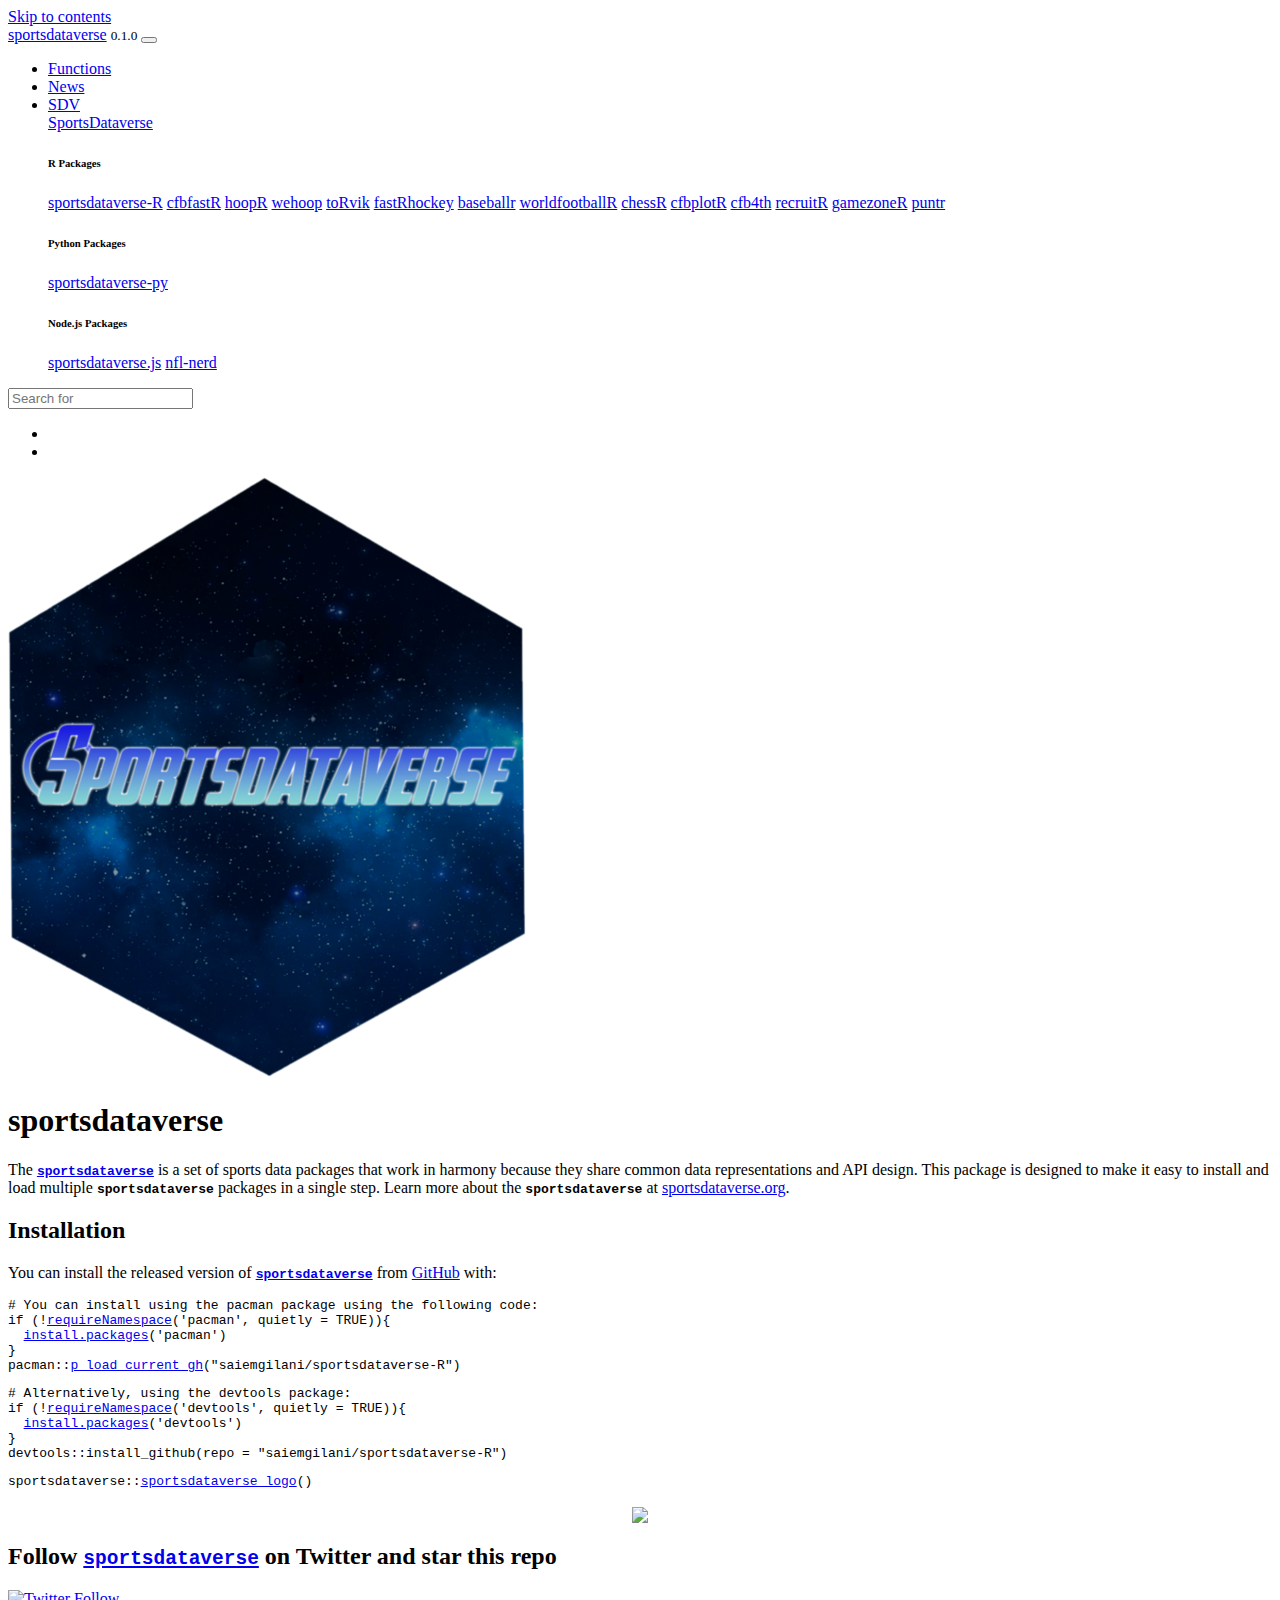
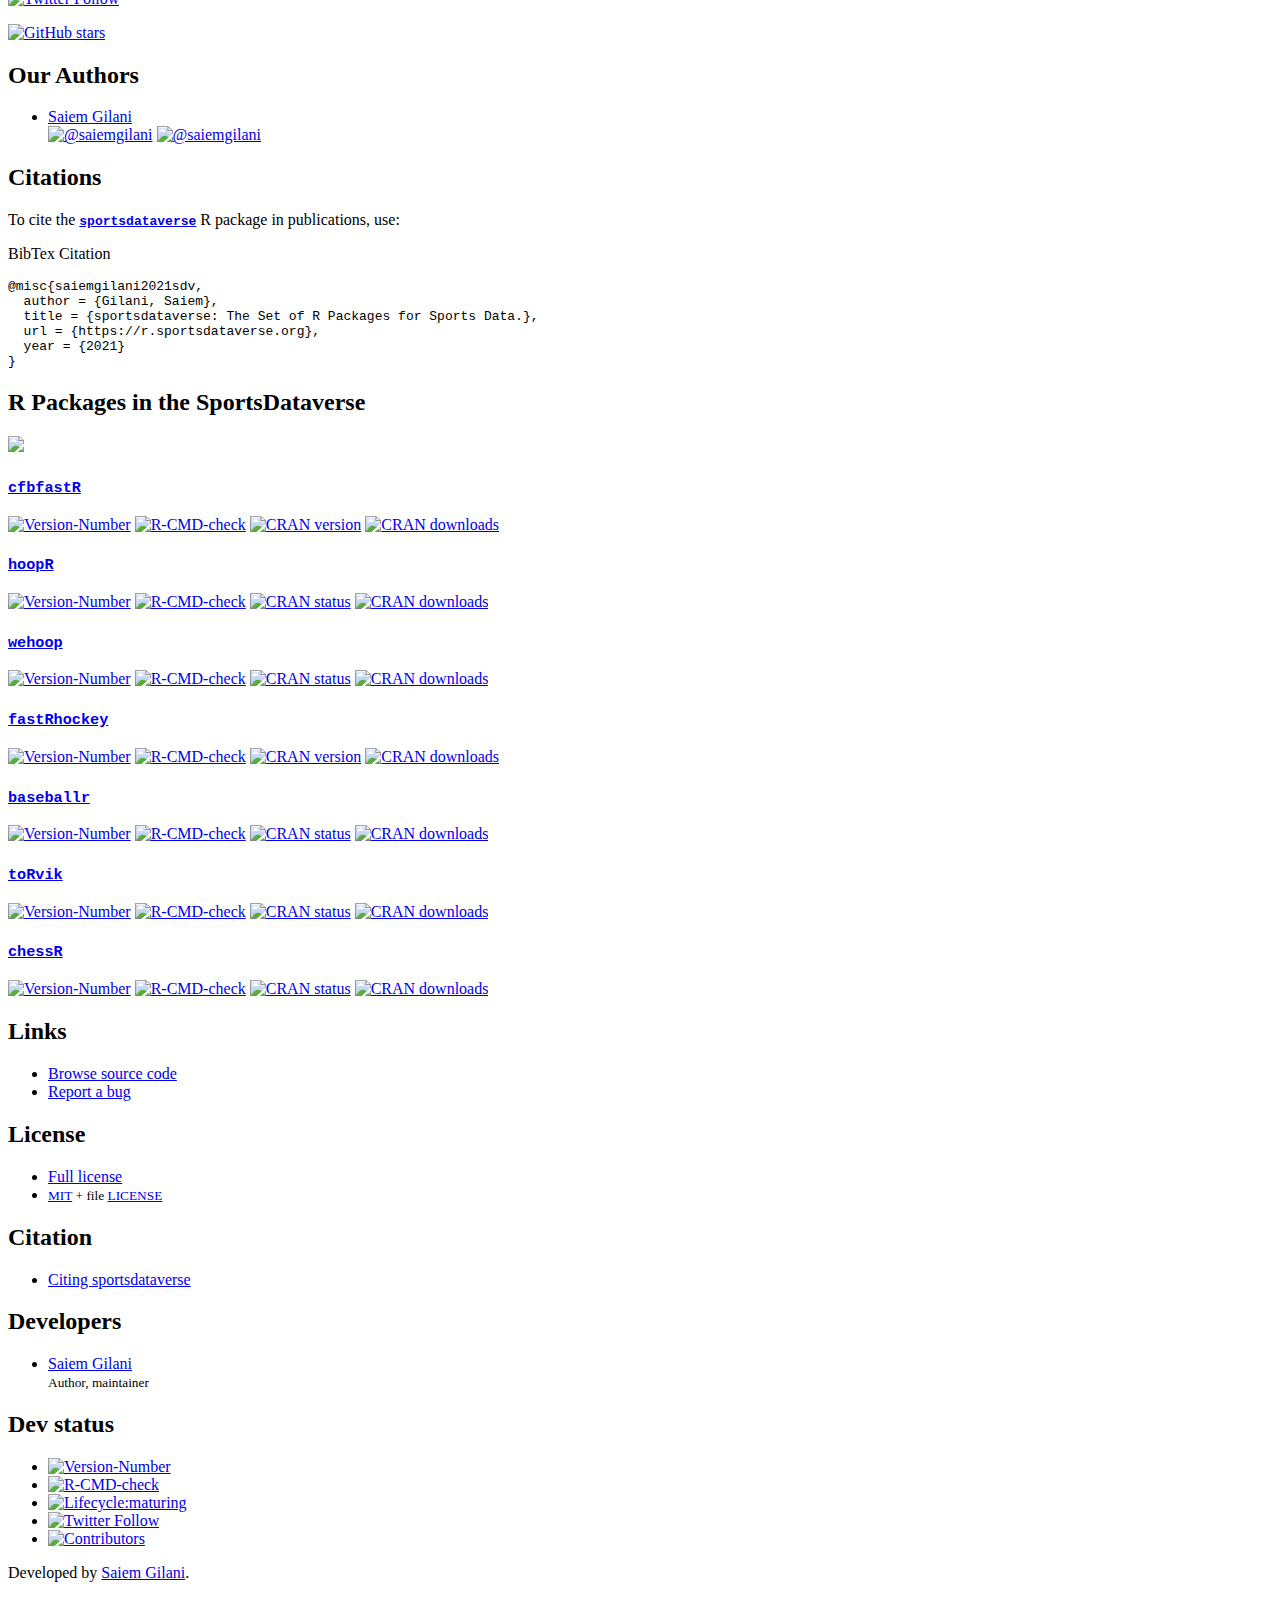
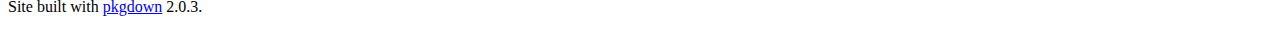
==== index.html @ 5c5d3fa5 "Built site for sportsdataverse: 0.1.0@64bb493" ====
<!DOCTYPE html>
<!-- Generated by pkgdown: do not edit by hand --><html lang="en">
<head>
<meta http-equiv="Content-Type" content="text/html; charset=UTF-8">
<meta charset="utf-8">
<meta http-equiv="X-UA-Compatible" content="IE=edge">
<meta name="viewport" content="width=device-width, initial-scale=1, shrink-to-fit=no">
<meta name="description" content="A collection of data and R packages designed for sports data analytics!
">
<title>sportsdataverse • Data and Tools for Sports Data Analytics • sportsdataverse</title>
<!-- favicons --><link rel="icon" type="image/png" sizes="16x16" href="favicon-16x16.png">
<link rel="icon" type="image/png" sizes="32x32" href="favicon-32x32.png">
<link rel="apple-touch-icon" type="image/png" sizes="180x180" href="apple-touch-icon.png">
<link rel="apple-touch-icon" type="image/png" sizes="120x120" href="apple-touch-icon-120x120.png">
<link rel="apple-touch-icon" type="image/png" sizes="76x76" href="apple-touch-icon-76x76.png">
<link rel="apple-touch-icon" type="image/png" sizes="60x60" href="apple-touch-icon-60x60.png">
<script src="deps/jquery-3.6.0/jquery-3.6.0.min.js"></script><meta name="viewport" content="width=device-width, initial-scale=1, shrink-to-fit=no">
<link href="deps/bootstrap-5.1.0/bootstrap.min.css" rel="stylesheet">
<script src="deps/bootstrap-5.1.0/bootstrap.bundle.min.js"></script><!-- Font Awesome icons --><link rel="stylesheet" href="https://cdnjs.cloudflare.com/ajax/libs/font-awesome/5.12.1/css/all.min.css" integrity="sha256-mmgLkCYLUQbXn0B1SRqzHar6dCnv9oZFPEC1g1cwlkk=" crossorigin="anonymous">
<link rel="stylesheet" href="https://cdnjs.cloudflare.com/ajax/libs/font-awesome/5.12.1/css/v4-shims.min.css" integrity="sha256-wZjR52fzng1pJHwx4aV2AO3yyTOXrcDW7jBpJtTwVxw=" crossorigin="anonymous">
<!-- bootstrap-toc --><script src="https://cdn.rawgit.com/afeld/bootstrap-toc/v1.0.1/dist/bootstrap-toc.min.js"></script><!-- headroom.js --><script src="https://cdnjs.cloudflare.com/ajax/libs/headroom/0.11.0/headroom.min.js" integrity="sha256-AsUX4SJE1+yuDu5+mAVzJbuYNPHj/WroHuZ8Ir/CkE0=" crossorigin="anonymous"></script><script src="https://cdnjs.cloudflare.com/ajax/libs/headroom/0.11.0/jQuery.headroom.min.js" integrity="sha256-ZX/yNShbjqsohH1k95liqY9Gd8uOiE1S4vZc+9KQ1K4=" crossorigin="anonymous"></script><!-- clipboard.js --><script src="https://cdnjs.cloudflare.com/ajax/libs/clipboard.js/2.0.6/clipboard.min.js" integrity="sha256-inc5kl9MA1hkeYUt+EC3BhlIgyp/2jDIyBLS6k3UxPI=" crossorigin="anonymous"></script><!-- search --><script src="https://cdnjs.cloudflare.com/ajax/libs/fuse.js/6.4.6/fuse.js" integrity="sha512-zv6Ywkjyktsohkbp9bb45V6tEMoWhzFzXis+LrMehmJZZSys19Yxf1dopHx7WzIKxr5tK2dVcYmaCk2uqdjF4A==" crossorigin="anonymous"></script><script src="https://cdnjs.cloudflare.com/ajax/libs/autocomplete.js/0.38.0/autocomplete.jquery.min.js" integrity="sha512-GU9ayf+66Xx2TmpxqJpliWbT5PiGYxpaG8rfnBEk1LL8l1KGkRShhngwdXK1UgqhAzWpZHSiYPc09/NwDQIGyg==" crossorigin="anonymous"></script><script src="https://cdnjs.cloudflare.com/ajax/libs/mark.js/8.11.1/mark.min.js" integrity="sha512-5CYOlHXGh6QpOFA/TeTylKLWfB3ftPsde7AnmhuitiTX4K5SqCLBeKro6sPS8ilsz1Q4NRx3v8Ko2IBiszzdww==" crossorigin="anonymous"></script><!-- pkgdown --><script src="pkgdown.js"></script><link href="extra.css" rel="stylesheet">
<meta property="og:title" content="sportsdataverse • Data and Tools for Sports Data Analytics">
<meta property="og:description" content="A collection of data and R packages designed for sports data analytics!
">
<meta property="og:image" content="https://github.com/saiemgilani/sportsdataverse-R/blob/main/data-raw/sdv-gh.png?raw=true">
<meta name="twitter:card" content="summary_large_image">
<meta name="twitter:creator" content="@saiemgilani">
<meta name="twitter:site" content="@sportsdataverse">
<!-- mathjax --><script src="https://cdnjs.cloudflare.com/ajax/libs/mathjax/2.7.5/MathJax.js" integrity="sha256-nvJJv9wWKEm88qvoQl9ekL2J+k/RWIsaSScxxlsrv8k=" crossorigin="anonymous"></script><script src="https://cdnjs.cloudflare.com/ajax/libs/mathjax/2.7.5/config/TeX-AMS-MML_HTMLorMML.js" integrity="sha256-84DKXVJXs0/F8OTMzX4UR909+jtl4G7SPypPavF+GfA=" crossorigin="anonymous"></script><!--[if lt IE 9]>
<script src="https://oss.maxcdn.com/html5shiv/3.7.3/html5shiv.min.js"></script>
<script src="https://oss.maxcdn.com/respond/1.4.2/respond.min.js"></script>
<![endif]-->
</head>
<body>
    <a href="#main" class="visually-hidden-focusable">Skip to contents</a>
    

    <nav class="navbar fixed-top navbar-dark navbar-expand-lg bg-primary"><div class="container">
    
    <a class="navbar-brand me-2" href="index.html">sportsdataverse</a>

    <small class="nav-text text-muted me-auto" data-bs-toggle="tooltip" data-bs-placement="bottom" title="">0.1.0</small>

    
    <button class="navbar-toggler" type="button" data-bs-toggle="collapse" data-bs-target="#navbar" aria-controls="navbar" aria-expanded="false" aria-label="Toggle navigation">
      <span class="navbar-toggler-icon"></span>
    </button>

    <div id="navbar" class="collapse navbar-collapse ms-3">
      <ul class="navbar-nav me-auto">
<li class="nav-item">
  <a class="nav-link" href="reference/index.html">
    <span class="fas fa fas fa-code"></span>
     
    Functions
  </a>
</li>
<li class="nav-item">
  <a class="nav-link" href="news/index.html">
    <span class="fas fa fas fa-newspaper"></span>
     
     News
  </a>
</li>
<li class="nav-item dropdown">
  <a href="#" class="nav-link dropdown-toggle" data-bs-toggle="dropdown" role="button" aria-expanded="false" aria-haspopup="true" id="dropdown--sdv">
    <span class="fas fa fas fa-project-diagram"></span>
     
     SDV
  </a>
  <div class="dropdown-menu" aria-labelledby="dropdown--sdv">
    <a class="external-link dropdown-item" href="https://sportsdataverse.org/">SportsDataverse</a>
    <div class="dropdown-divider"></div>
    <h6 class="dropdown-header" data-toc-skip>R Packages</h6>
    <a class="external-link dropdown-item" href="https://r.sportsdataverse.org/">sportsdataverse-R</a>
    <a class="external-link dropdown-item" href="https://cfbfastR.sportsdataverse.org/">cfbfastR</a>
    <a class="external-link dropdown-item" href="https://hoopR.sportsdataverse.org/">hoopR</a>
    <a class="external-link dropdown-item" href="https://wehoop.sportsdataverse.org/">wehoop</a>
    <a class="external-link dropdown-item" href="https://torvik.dev/">toRvik</a>
    <a class="external-link dropdown-item" href="https://fastRhockey.sportsdataverse.org/">fastRhockey</a>
    <a class="external-link dropdown-item" href="https://BillPetti.github.io/baseballr/">baseballr</a>
    <a class="external-link dropdown-item" href="https://jaseziv.github.io/worldfootballR/">worldfootballR</a>
    <a class="external-link dropdown-item" href="https://jaseziv.github.io/chessR/">chessR</a>
    <a class="external-link dropdown-item" href="https://kazink36.github.io/cfbplotR/">cfbplotR</a>
    <a class="external-link dropdown-item" href="https://kazink36.github.io/cfb4th/">cfb4th</a>
    <a class="external-link dropdown-item" href="https://recruitr.sportsdataverse.org/">recruitR</a>
    <a class="external-link dropdown-item" href="https://jacklich10.github.io/gamezoneR/">gamezoneR</a>
    <a class="external-link dropdown-item" href="https://puntalytics.github.io/puntr/">puntr</a>
    <div class="dropdown-divider"></div>
    <h6 class="dropdown-header" data-toc-skip>Python Packages</h6>
    <a class="external-link dropdown-item" href="https://py.sportsdataverse.org/">sportsdataverse-py</a>
    <div class="dropdown-divider"></div>
    <h6 class="dropdown-header" data-toc-skip>Node.js Packages</h6>
    <a class="external-link dropdown-item" href="https://js.sportsdataverse.org/">sportsdataverse.js</a>
    <a class="external-link dropdown-item" href="https://github.com/nntrn/nfl-nerd/">nfl-nerd</a>
  </div>
</li>
      </ul>
<form class="form-inline my-2 my-lg-0" role="search">
        <input type="search" class="form-control me-sm-2" aria-label="Toggle navigation" name="search-input" data-search-index="search.json" id="search-input" placeholder="Search for" autocomplete="off">
</form>

      <ul class="navbar-nav">
<li class="nav-item">
  <a class="external-link nav-link" href="https://twitter.com/sportsdataverse">
    <span class="fab fa fab fa-twitter fa-lg"></span>
     
  </a>
</li>
<li class="nav-item">
  <a class="external-link nav-link" href="https://github.com/saiemgilani/sportsdataverse-R/">
    <span class="fab fa fab fa-github fa-lg"></span>
     
  </a>
</li>
      </ul>
</div>

    
  </div>
</nav><div class="container template-home">
<div class="row">
  <main id="main" class="col-md-9"><div class="section level1"><div class="page-header">
<img src="logo.png" class="logo" alt=""><h1 id="section"></h1>
</div></div>
<div class="section level1">
<h1 id="sportsdataverse-">sportsdataverse 
<a class="anchor" aria-label="anchor" href="#sportsdataverse-"></a>
</h1>
<!-- badges: start -->
<p>The <a href="https://r.sportsdataverse.org" class="external-link"><strong><code>sportsdataverse</code></strong></a> is a set of sports data packages that work in harmony because they share common data representations and API design. This package is designed to make it easy to install and load multiple <strong><code>sportsdataverse</code></strong> packages in a single step. Learn more about the <strong><code>sportsdataverse</code></strong> at <a href="https://sportsdataverse.org" class="external-link">sportsdataverse.org</a>.</p>
<div class="section level2">
<h2 id="installation">Installation<a class="anchor" aria-label="anchor" href="#installation"></a>
</h2>
<p>You can install the released version of <a href="https://r.sportsdataverse.org" class="external-link"><strong><code>sportsdataverse</code></strong></a> from <a href="https://github.com/saiemgilani/sportsdataverse-R" class="external-link">GitHub</a> with:</p>
<div class="sourceCode" id="cb1"><pre class="downlit sourceCode r">
<code class="sourceCode R"><span class="co"># You can install using the pacman package using the following code:</span>
<span class="kw">if</span> <span class="op">(</span><span class="op">!</span><span class="fu"><a href="https://rdrr.io/r/base/ns-load.html" class="external-link">requireNamespace</a></span><span class="op">(</span><span class="st">'pacman'</span>, quietly <span class="op">=</span> <span class="cn">TRUE</span><span class="op">)</span><span class="op">)</span><span class="op">{</span>
  <span class="fu"><a href="https://rdrr.io/r/utils/install.packages.html" class="external-link">install.packages</a></span><span class="op">(</span><span class="st">'pacman'</span><span class="op">)</span>
<span class="op">}</span>
<span class="fu">pacman</span><span class="fu">::</span><span class="fu"><a href="https://rdrr.io/pkg/pacman/man/p_load_current_gh.html" class="external-link">p_load_current_gh</a></span><span class="op">(</span><span class="st">"saiemgilani/sportsdataverse-R"</span><span class="op">)</span></code></pre></div>
<div class="sourceCode" id="cb2"><pre class="downlit sourceCode r">
<code class="sourceCode R"><span class="co"># Alternatively, using the devtools package:</span>
<span class="kw">if</span> <span class="op">(</span><span class="op">!</span><span class="fu"><a href="https://rdrr.io/r/base/ns-load.html" class="external-link">requireNamespace</a></span><span class="op">(</span><span class="st">'devtools'</span>, quietly <span class="op">=</span> <span class="cn">TRUE</span><span class="op">)</span><span class="op">)</span><span class="op">{</span>
  <span class="fu"><a href="https://rdrr.io/r/utils/install.packages.html" class="external-link">install.packages</a></span><span class="op">(</span><span class="st">'devtools'</span><span class="op">)</span>
<span class="op">}</span>
<span class="fu">devtools</span><span class="fu">::</span><span class="fu">install_github</span><span class="op">(</span>repo <span class="op">=</span> <span class="st">"saiemgilani/sportsdataverse-R"</span><span class="op">)</span></code></pre></div>
<div class="sourceCode" id="cb3"><pre class="downlit sourceCode r">
<code class="sourceCode R"><span class="fu">sportsdataverse</span><span class="fu">::</span><span class="fu"><a href="reference/sportsdataverse_logo.html">sportsdataverse_logo</a></span><span class="op">(</span><span class="op">)</span></code></pre></div>
<center><p><img src="https://raw.githubusercontent.com/saiemgilani/sportsdataverse-R/main/data-raw/sportsdataverse-unicode-logo.png" align="center" width="50%"></p></center>
</div>
<div class="section level2">
<h2 id="follow-sportsdataverse-on-twitter-and-star-this-repo">Follow <a href="https://twitter.com/sportsdataverse" class="external-link"><strong><code>sportsdataverse</code></strong></a> on Twitter and star this repo<a class="anchor" aria-label="anchor" href="#follow-sportsdataverse-on-twitter-and-star-this-repo"></a>
</h2>
<p><a href="https://twitter.com/sportsdataverse" class="external-link"><img src="https://img.shields.io/twitter/follow/sportsdataverse?color=blue&amp;label=%40sportsdataverse&amp;logo=twitter&amp;style=for-the-badge" alt="Twitter Follow"></a></p>
<p><a href="https://github.com/saiemgilani/sportsdataverse-R/stargazers/" class="external-link"><img src="https://img.shields.io/github/stars/saiemgilani/sportsdataverse-R.svg?color=eee&amp;logo=github&amp;style=for-the-badge&amp;label=Star%20sportsdataverse&amp;maxAge=2592000" alt="GitHub stars"></a></p>
</div>
<div class="section level2">
<h2 id="our-authors">
<strong>Our Authors</strong><a class="anchor" aria-label="anchor" href="#our-authors"></a>
</h2>
<ul><li>
<a href="https://twitter.com/saiemgilani" class="external-link">Saiem Gilani</a><br><a href="https://twitter.com/saiemgilani" target="blank" class="external-link"><img src="https://img.shields.io/twitter/follow/saiemgilani?color=blue&amp;label=%40saiemgilani&amp;logo=twitter&amp;style=for-the-badge" alt="@saiemgilani"></a> <a href="https://github.com/saiemgilani" target="blank" class="external-link"><img src="https://img.shields.io/github/followers/saiemgilani?color=eee&amp;logo=Github&amp;style=for-the-badge" alt="@saiemgilani"></a>
</li></ul>
</div>
<div class="section level2">
<h2 id="citations">
<strong>Citations</strong><a class="anchor" aria-label="anchor" href="#citations"></a>
</h2>
<p>To cite the <a href="https://r.sportsdataverse.org" class="external-link"><strong><code>sportsdataverse</code></strong></a> R package in publications, use:</p>
<p>BibTex Citation</p>
<div class="sourceCode" id="cb4"><pre class="sourceCode bibtex"><code class="sourceCode bibtex"><span id="cb4-1"><a href="#cb4-1"></a><span class="va">@misc</span>{<span class="ot">saiemgilani2021sdv</span>,</span>
<span id="cb4-2"><a href="#cb4-2"></a>  <span class="dt">author</span> = {Gilani, Saiem},</span>
<span id="cb4-3"><a href="#cb4-3"></a>  <span class="dt">title</span> = {sportsdataverse: The Set of R Packages for Sports Data.},</span>
<span id="cb4-4"><a href="#cb4-4"></a>  <span class="dt">url</span> = {https://r.sportsdataverse.org},</span>
<span id="cb4-5"><a href="#cb4-5"></a>  <span class="dt">year</span> = {2021}</span>
<span id="cb4-6"><a href="#cb4-6"></a>}</span></code></pre></div>
</div>
<div class="section level2">
<h2 id="r-packages-in-the-sportsdataverse">
<strong>R Packages in the SportsDataverse</strong><a class="anchor" aria-label="anchor" href="#r-packages-in-the-sportsdataverse"></a>
</h2>
<p><a href="https://R.sportsdataverse.org/" class="external-link"><img src="https://raw.githubusercontent.com/saiemgilani/sportsdataverse-R/main/man/figures/sdv-wall.png" width="90%" min-width="100px"></a></p>
<div class="section level3">
<h3 id="cfbfastr">
<a href="https://cfbfastR.sportsdataverse.org/" class="external-link"><strong><code>cfbfastR</code></strong></a><a class="anchor" aria-label="anchor" href="#cfbfastr"></a>
</h3>
<p><a href="https://github.com/saiemgilani/cfbfastR" class="external-link"><img src="https://img.shields.io/github/r-package/v/saiemgilani/cfbfastR?label=cfbfastR&amp;logo=R&amp;style=for-the-badge" alt="Version-Number"></a> <a href="https://github.com/saiemgilani/cfbfastR/actions/workflows/R-CMD-check.yaml" class="external-link"><img src="https://img.shields.io/github/workflow/status/saiemgilani/cfbfastR/R-CMD-check?label=R-CMD-Check&amp;logo=R&amp;logoColor=white&amp;style=for-the-badge" alt="R-CMD-check"></a> <a href="https://CRAN.R-project.org/package=cfbfastR" class="external-link"><img src="https://img.shields.io/badge/dynamic/json?style=for-the-badge&amp;color=success&amp;label=CRAN%20version&amp;prefix=v&amp;query=%24.Version&amp;url=https%3A%2F%2Fcrandb.r-pkg.org%2FcfbfastR" alt="CRAN version"></a> <a href="https://CRAN.R-project.org/package=cfbfastR" class="external-link"><img src="https://img.shields.io/badge/dynamic/json?style=for-the-badge&amp;color=success&amp;label=Downloads&amp;query=%24%5B0%5D.downloads&amp;url=https%3A%2F%2Fcranlogs.r-pkg.org%2Fdownloads%2Ftotal%2F2021-10-26%3Alast-day%2FcfbfastR" alt="CRAN downloads"></a></p>
</div>
<div class="section level3">
<h3 id="hoopr">
<a href="https://hoopr.sportsdataverse.org/" class="external-link"><strong><code>hoopR</code></strong></a><a class="anchor" aria-label="anchor" href="#hoopr"></a>
</h3>
<p><a href="https://github.com/saiemgilani/hoopR" class="external-link"><img src="https://img.shields.io/github/r-package/v/saiemgilani/hoopR?label=hoopR&amp;logo=R&amp;style=for-the-badge" alt="Version-Number"></a> <a href="https://github.com/saiemgilani/hoopR/actions/workflows/R-CMD-check.yaml" class="external-link"><img src="https://img.shields.io/github/workflow/status/saiemgilani/hoopR/R-CMD-check?label=R-CMD-Check&amp;logo=R&amp;logoColor=white&amp;style=for-the-badge" alt="R-CMD-check"></a> <a href="https://CRAN.R-project.org/package=hoopR" class="external-link"><img src="https://img.shields.io/badge/dynamic/json?style=for-the-badge&amp;color=success&amp;label=CRAN%20version&amp;prefix=v&amp;query=%24.Version&amp;url=https%3A%2F%2Fcrandb.r-pkg.org%2FhoopR" alt="CRAN status"></a> <a href="https://CRAN.R-project.org/package=hoopR" class="external-link"><img src="https://img.shields.io/badge/dynamic/json?style=for-the-badge&amp;color=success&amp;label=Downloads&amp;query=%24%5B0%5D.downloads&amp;url=https%3A%2F%2Fcranlogs.r-pkg.org%2Fdownloads%2Ftotal%2F2021-10-26%3Alast-day%2FhoopR" alt="CRAN downloads"></a></p>
</div>
<div class="section level3">
<h3 id="wehoop">
<a href="https://wehoop.sportsdataverse.org/" class="external-link"><strong><code>wehoop</code></strong></a><a class="anchor" aria-label="anchor" href="#wehoop"></a>
</h3>
<p><a href="https://github.com/saiemgilani/wehoop" class="external-link"><img src="https://img.shields.io/github/r-package/v/saiemgilani/wehoop?label=wehoop&amp;logo=R&amp;style=for-the-badge" alt="Version-Number"></a> <a href="https://github.com/saiemgilani/wehoop/actions/workflows/R-CMD-check.yaml" class="external-link"><img src="https://img.shields.io/github/workflow/status/saiemgilani/wehoop/R-CMD-check?label=R-CMD-Check&amp;logo=R&amp;logoColor=white&amp;style=for-the-badge" alt="R-CMD-check"></a> <a href="https://CRAN.R-project.org/package=wehoop" class="external-link"><img src="https://img.shields.io/badge/dynamic/json?style=for-the-badge&amp;color=success&amp;label=CRAN%20version&amp;prefix=v&amp;query=%24.Version&amp;url=https%3A%2F%2Fcrandb.r-pkg.org%2Fwehoop" alt="CRAN status"></a> <a href="https://CRAN.R-project.org/package=wehoop" class="external-link"><img src="https://img.shields.io/badge/dynamic/json?style=for-the-badge&amp;color=success&amp;label=Downloads&amp;query=%24%5B0%5D.downloads&amp;url=https%3A%2F%2Fcranlogs.r-pkg.org%2Fdownloads%2Ftotal%2F2021-10-26%3Alast-day%2Fwehoop" alt="CRAN downloads"></a></p>
</div>
<div class="section level3">
<h3 id="fastrhockey">
<a href="https://fastRhockey.sportsdataverse.org/" class="external-link"><strong><code>fastRhockey</code></strong></a><a class="anchor" aria-label="anchor" href="#fastrhockey"></a>
</h3>
<p><a href="https://github.com/benhowell71/fastRhockey" class="external-link"><img src="https://img.shields.io/github/r-package/v/benhowell71/fastRhockey?label=fastRhockey&amp;logo=R&amp;style=for-the-badge" alt="Version-Number"></a> <a href="https://github.com/benhowell71/fastRhockey/actions/workflows/R-CMD-check.yaml" class="external-link"><img src="https://img.shields.io/github/workflow/status/benhowell71/fastRhockey/R-CMD-check?label=R-CMD-Check&amp;logo=R&amp;logoColor=white&amp;style=for-the-badge" alt="R-CMD-check"></a> <a href="https://CRAN.R-project.org/package=fastRhockey" class="external-link"><img src="https://img.shields.io/badge/dynamic/json?style=for-the-badge&amp;color=success&amp;label=CRAN%20version&amp;prefix=v&amp;query=%24.Version&amp;url=https%3A%2F%2Fcrandb.r-pkg.org%2FfastRhockey" alt="CRAN version"></a> <a href="https://CRAN.R-project.org/package=fastRhockey" class="external-link"><img src="https://img.shields.io/badge/dynamic/json?style=for-the-badge&amp;color=success&amp;label=Downloads&amp;query=%24%5B0%5D.downloads&amp;url=https%3A%2F%2Fcranlogs.r-pkg.org%2Fdownloads%2Ftotal%2F2021-10-26%3Alast-day%2FfastRhockey" alt="CRAN downloads"></a></p>
</div>
<div class="section level3">
<h3 id="baseballr">
<a href="https://BillPetti.github.io/baseballr/" class="external-link"><strong><code>baseballr</code></strong></a><a class="anchor" aria-label="anchor" href="#baseballr"></a>
</h3>
<p><a href="https://github.com/BillPetti/baseballr" class="external-link"><img src="https://img.shields.io/github/r-package/v/BillPetti/baseballr?label=baseballr&amp;logo=R&amp;style=for-the-badge" alt="Version-Number"></a> <a href="https://github.com/BillPetti/baseballr/actions/workflows/R-CMD-check.yaml" class="external-link"><img src="https://img.shields.io/github/workflow/status/BillPetti/baseballr/R-CMD-check?label=R-CMD-Check&amp;logo=R&amp;logoColor=white&amp;style=for-the-badge" alt="R-CMD-check"></a> <a href="https://CRAN.R-project.org/package=baseballr" class="external-link"><img src="https://img.shields.io/badge/dynamic/json?style=for-the-badge&amp;color=success&amp;label=CRAN%20version&amp;prefix=v&amp;query=%24.Version&amp;url=https%3A%2F%2Fcrandb.r-pkg.org%2Fbaseballr" alt="CRAN status"></a> <a href="https://CRAN.R-project.org/package=baseballr" class="external-link"><img src="https://img.shields.io/badge/dynamic/json?style=for-the-badge&amp;color=success&amp;label=Downloads&amp;query=%24%5B0%5D.downloads&amp;url=https%3A%2F%2Fcranlogs.r-pkg.org%2Fdownloads%2Ftotal%2F2021-10-26%3Alast-day%2Fbaseballr" alt="CRAN downloads"></a></p>
</div>
<div class="section level3">
<h3 id="torvik">
<a href="https://andreweatherman.github.io/toRvik/" class="external-link"><strong><code>toRvik</code></strong></a><a class="anchor" aria-label="anchor" href="#torvik"></a>
</h3>
<p><a href="https://github.com/andreweatherman/toRvik" class="external-link"><img src="https://img.shields.io/github/r-package/v/andreweatherman/toRvik?label=toRvik&amp;logo=R&amp;style=for-the-badge" alt="Version-Number"></a> <a href="https://github.com/andreweatherman/toRvik/actions/workflows/R-CMD-check.yaml" class="external-link"><img src="https://img.shields.io/github/workflow/status/andreweatherman/toRvik/R-CMD-check?label=R-CMD-Check&amp;logo=R&amp;logoColor=white&amp;style=for-the-badge" alt="R-CMD-check"></a> <a href="https://CRAN.R-project.org/package=toRvik" class="external-link"><img src="https://img.shields.io/badge/dynamic/json?style=for-the-badge&amp;color=success&amp;label=CRAN%20version&amp;prefix=v&amp;query=%24.Version&amp;url=https%3A%2F%2Fcrandb.r-pkg.org%2FtoRvik" alt="CRAN status"></a> <a href="https://CRAN.R-project.org/package=toRvik" class="external-link"><img src="https://img.shields.io/badge/dynamic/json?style=for-the-badge&amp;color=success&amp;label=Downloads&amp;query=%24%5B0%5D.downloads&amp;url=https%3A%2F%2Fcranlogs.r-pkg.org%2Fdownloads%2Ftotal%2F2021-10-26%3Alast-day%2FtoRvik" alt="CRAN downloads"></a></p>
</div>
<div class="section level3">
<h3 id="chessr">
<a href="https://jaseziv.github.io/chessR/" class="external-link"><strong><code>chessR</code></strong></a><a class="anchor" aria-label="anchor" href="#chessr"></a>
</h3>
<p><a href="https://github.com/jaseziv/chessR" class="external-link"><img src="https://img.shields.io/github/r-package/v/jaseziv/chessR?label=chessR&amp;logo=R&amp;style=for-the-badge" alt="Version-Number"></a> <a href="https://github.com/jaseziv/chessR/actions/workflows/R-CMD-check.yaml" class="external-link"><img src="https://img.shields.io/github/workflow/status/jaseziv/chessR/R-CMD-check?label=R-CMD-Check&amp;logo=R&amp;logoColor=white&amp;style=for-the-badge" alt="R-CMD-check"></a> <a href="https://CRAN.R-project.org/package=chessR" class="external-link"><img src="https://img.shields.io/badge/dynamic/json?style=for-the-badge&amp;color=success&amp;label=CRAN%20version&amp;prefix=v&amp;query=%24.Version&amp;url=https%3A%2F%2Fcrandb.r-pkg.org%2FchessR" alt="CRAN status"></a> <a href="https://CRAN.R-project.org/package=chessR" class="external-link"><img src="https://img.shields.io/badge/dynamic/json?style=for-the-badge&amp;color=success&amp;label=Downloads&amp;query=%24%5B0%5D.downloads&amp;url=https%3A%2F%2Fcranlogs.r-pkg.org%2Fdownloads%2Ftotal%2F2021-10-26%3Alast-day%2FchessR" alt="CRAN downloads"></a></p>
</div>
</div>
</div>

  </main><aside class="col-md-3"><div class="links">
<h2 data-toc-skip>Links</h2>
<ul class="list-unstyled">
<li><a href="https://github.com/saiemgilani/sportsdataverse-R/" class="external-link">Browse source code</a></li>
<li><a href="https://github.com/saiemgilani/sportsdataverse-R/issues" class="external-link">Report a bug</a></li>
</ul>
</div>

<div class="license">
<h2 data-toc-skip>License</h2>
<ul class="list-unstyled">
<li><a href="LICENSE.html">Full license</a></li>
<li><small><a href="https://opensource.org/licenses/mit-license.php" class="external-link">MIT</a> + file <a href="LICENSE-text.html">LICENSE</a></small></li>
</ul>
</div>


<div class="citation">
<h2 data-toc-skip>Citation</h2>
<ul class="list-unstyled">
<li><a href="authors.html#citation">Citing sportsdataverse</a></li>
</ul>
</div>

<div class="developers">
<h2 data-toc-skip>Developers</h2>
<ul class="list-unstyled">
<li>
<a href="https://twitter.com/saiemgilani" class="external-link">Saiem Gilani</a> <br><small class="roles"> Author, maintainer </small>  </li>
</ul>
</div>

<div class="dev-status">
<h2 data-toc-skip>Dev status</h2>
<ul class="list-unstyled">
<li><a href="https://github.com/saiemgilani/sportsdataverse-R/" class="external-link"><img src="https://img.shields.io/github/r-package/v/saiemgilani/sportsdataverse-R?label=sportsdataverse&amp;logo=R&amp;style=for-the-badge" alt="Version-Number"></a></li>
<li><a href="https://github.com/saiemgilani/sportsdataverse-R/actions/workflows/R-CMD-check.yaml" class="external-link"><img src="https://img.shields.io/github/workflow/status/saiemgilani/sportsdataverse-R/R-CMD-check?label=R-CMD-Check&amp;logo=R&amp;logoColor=white&amp;style=for-the-badge" alt="R-CMD-check"></a></li>
<li><a href="https://github.com/saiemgilani/sportsdataverse-R/" class="external-link"><img src="https://img.shields.io/badge/lifecycle-maturing-blue.svg?style=for-the-badge&amp;logo=github" alt="Lifecycle:maturing"></a></li>
<li><a href="https://twitter.com/sportsdataverse" class="external-link"><img src="https://img.shields.io/twitter/follow/sportsdataverse?color=blue&amp;label=%40sportsdataverse&amp;logo=twitter&amp;style=for-the-badge" alt="Twitter Follow"></a></li>
<li><a href="https://github.com/saiemgilani/sportsdataverse-R/graphs/contributors" class="external-link"><img src="https://img.shields.io/github/contributors/saiemgilani/sportsdataverse-R?style=for-the-badge" alt="Contributors"></a></li>
</ul>
</div>

  </aside>
</div>


    <footer><div class="pkgdown-footer-left">
  <p></p>
<p>Developed by <a href="https://twitter.com/saiemgilani" class="external-link">Saiem Gilani</a>.</p>
</div>

<div class="pkgdown-footer-right">
  <p></p>
<p>Site built with <a href="https://pkgdown.r-lib.org/" class="external-link">pkgdown</a> 2.0.3.</p>
</div>

    </footer>
</div>

  

  

  </body>
</html>
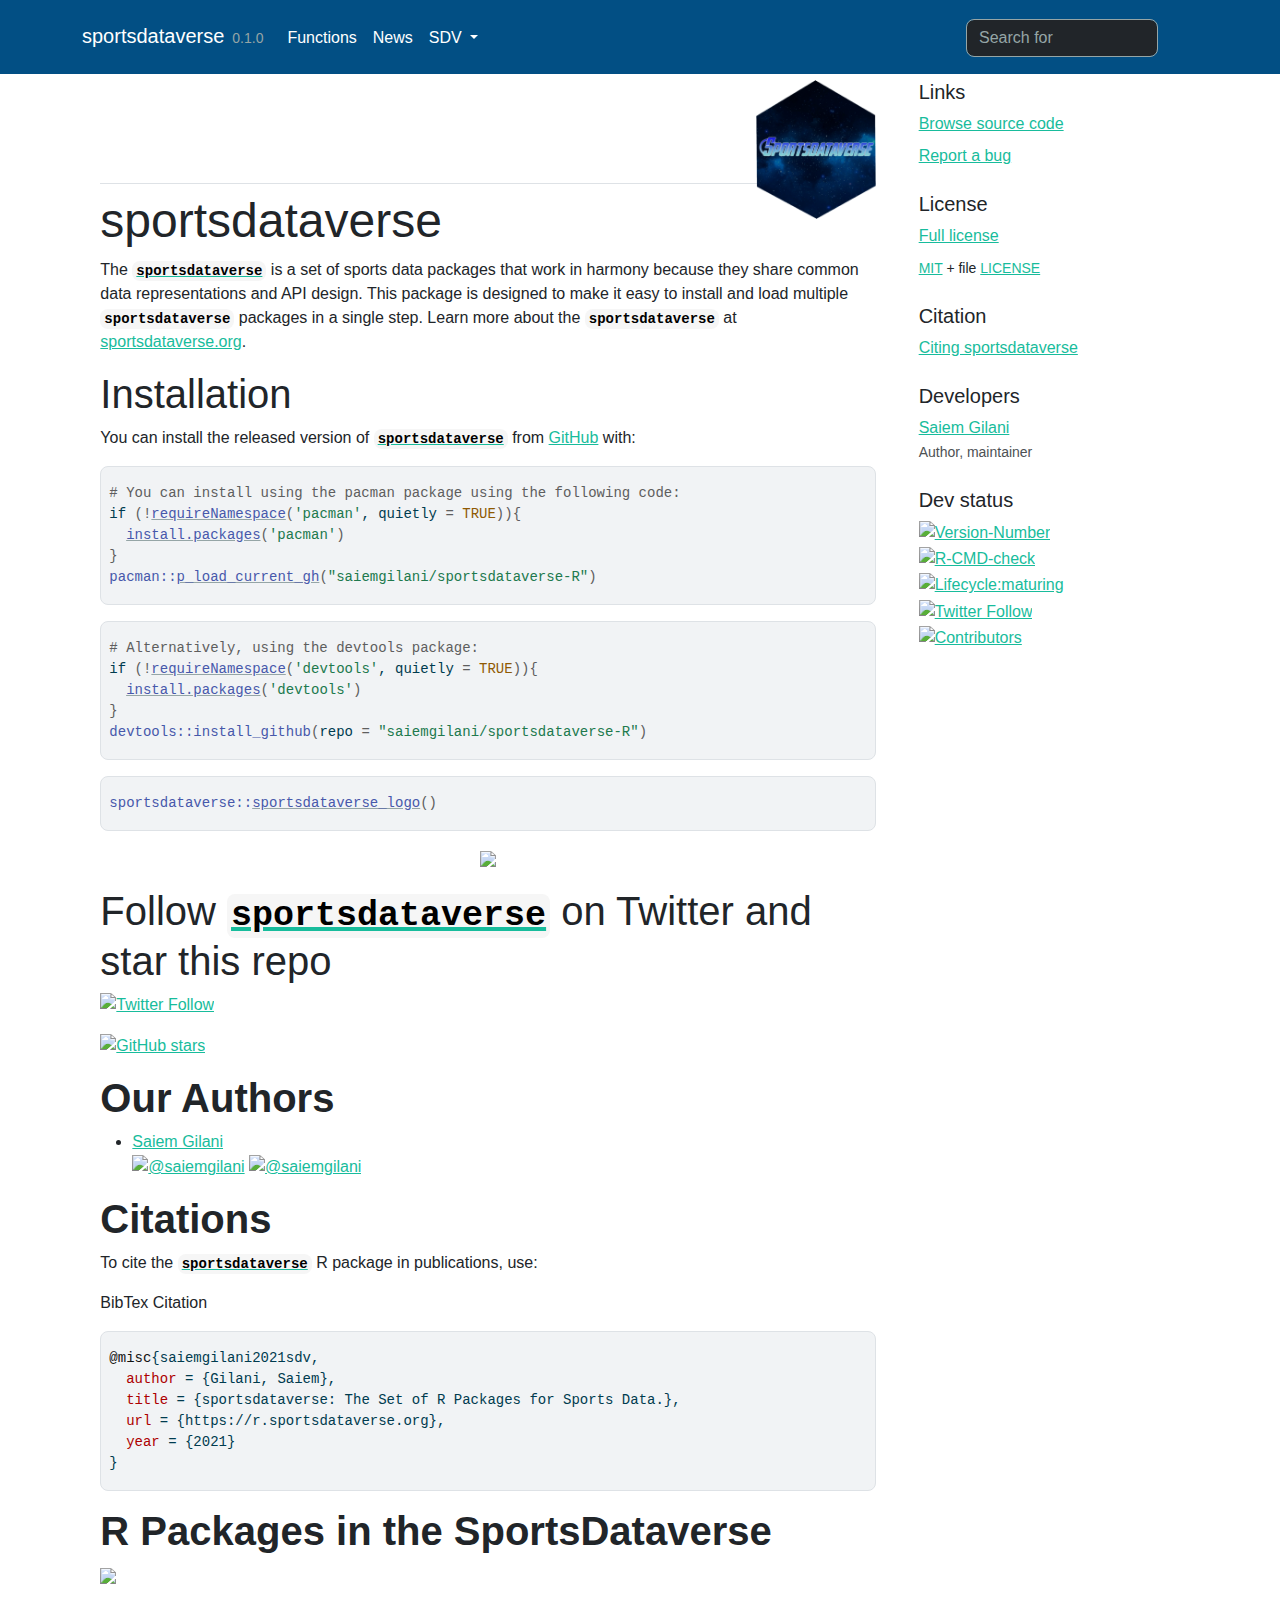
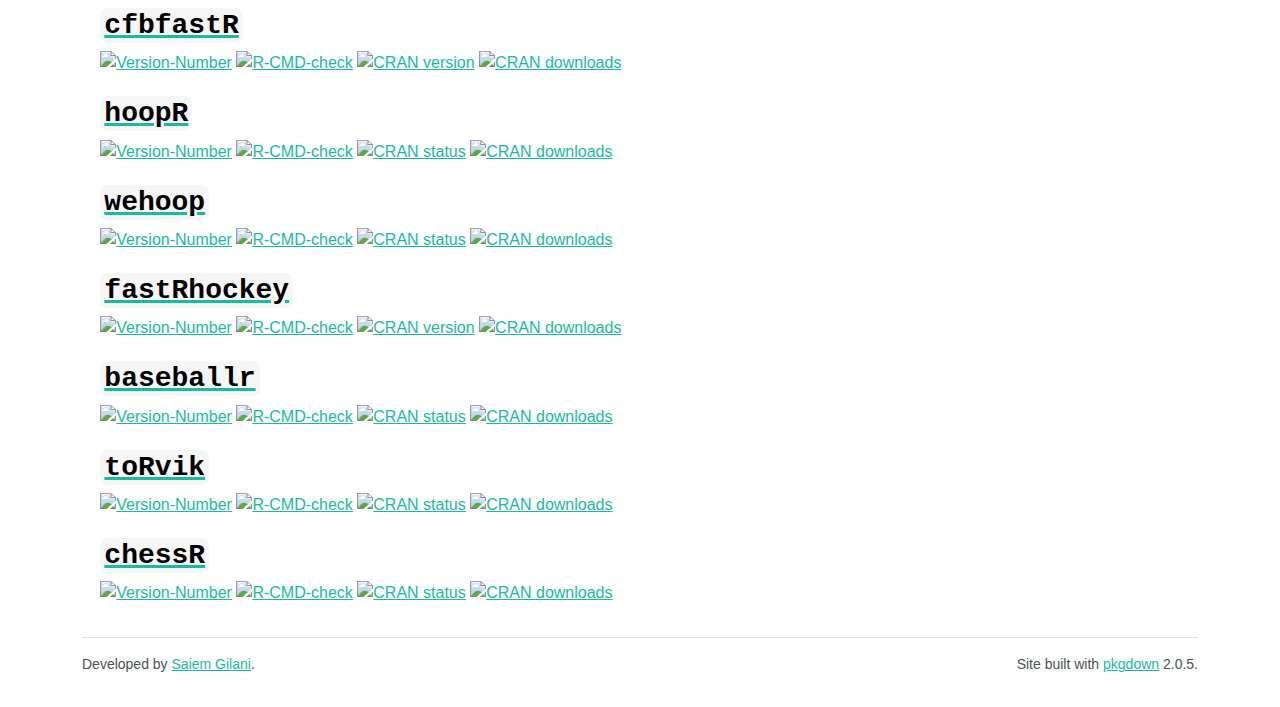
==== commit 4c0a96bf: "Built site for sportsdataverse: 0.1.0@92dd053" ====
--- a/index.html
+++ b/index.html
@@ -134,19 +134,19 @@
 </h2>
 <p>You can install the released version of <a href="https://r.sportsdataverse.org" class="external-link"><strong><code>sportsdataverse</code></strong></a> from <a href="https://github.com/saiemgilani/sportsdataverse-R" class="external-link">GitHub</a> with:</p>
 <div class="sourceCode" id="cb1"><pre class="downlit sourceCode r">
-<code class="sourceCode R"><span class="co"># You can install using the pacman package using the following code:</span>
-<span class="kw">if</span> <span class="op">(</span><span class="op">!</span><span class="fu"><a href="https://rdrr.io/r/base/ns-load.html" class="external-link">requireNamespace</a></span><span class="op">(</span><span class="st">'pacman'</span>, quietly <span class="op">=</span> <span class="cn">TRUE</span><span class="op">)</span><span class="op">)</span><span class="op">{</span>
-  <span class="fu"><a href="https://rdrr.io/r/utils/install.packages.html" class="external-link">install.packages</a></span><span class="op">(</span><span class="st">'pacman'</span><span class="op">)</span>
-<span class="op">}</span>
-<span class="fu">pacman</span><span class="fu">::</span><span class="fu"><a href="https://rdrr.io/pkg/pacman/man/p_load_current_gh.html" class="external-link">p_load_current_gh</a></span><span class="op">(</span><span class="st">"saiemgilani/sportsdataverse-R"</span><span class="op">)</span></code></pre></div>
+<code class="sourceCode R"><span><span class="co"># You can install using the pacman package using the following code:</span></span>
+<span><span class="kw">if</span> <span class="op">(</span><span class="op">!</span><span class="fu"><a href="https://rdrr.io/r/base/ns-load.html" class="external-link">requireNamespace</a></span><span class="op">(</span><span class="st">'pacman'</span>, quietly <span class="op">=</span> <span class="cn">TRUE</span><span class="op">)</span><span class="op">)</span><span class="op">{</span></span>
+<span>  <span class="fu"><a href="https://rdrr.io/r/utils/install.packages.html" class="external-link">install.packages</a></span><span class="op">(</span><span class="st">'pacman'</span><span class="op">)</span></span>
+<span><span class="op">}</span></span>
+<span><span class="fu">pacman</span><span class="fu">::</span><span class="fu"><a href="https://rdrr.io/pkg/pacman/man/p_load_current_gh.html" class="external-link">p_load_current_gh</a></span><span class="op">(</span><span class="st">"saiemgilani/sportsdataverse-R"</span><span class="op">)</span></span></code></pre></div>
 <div class="sourceCode" id="cb2"><pre class="downlit sourceCode r">
-<code class="sourceCode R"><span class="co"># Alternatively, using the devtools package:</span>
-<span class="kw">if</span> <span class="op">(</span><span class="op">!</span><span class="fu"><a href="https://rdrr.io/r/base/ns-load.html" class="external-link">requireNamespace</a></span><span class="op">(</span><span class="st">'devtools'</span>, quietly <span class="op">=</span> <span class="cn">TRUE</span><span class="op">)</span><span class="op">)</span><span class="op">{</span>
-  <span class="fu"><a href="https://rdrr.io/r/utils/install.packages.html" class="external-link">install.packages</a></span><span class="op">(</span><span class="st">'devtools'</span><span class="op">)</span>
-<span class="op">}</span>
-<span class="fu">devtools</span><span class="fu">::</span><span class="fu">install_github</span><span class="op">(</span>repo <span class="op">=</span> <span class="st">"saiemgilani/sportsdataverse-R"</span><span class="op">)</span></code></pre></div>
+<code class="sourceCode R"><span><span class="co"># Alternatively, using the devtools package:</span></span>
+<span><span class="kw">if</span> <span class="op">(</span><span class="op">!</span><span class="fu"><a href="https://rdrr.io/r/base/ns-load.html" class="external-link">requireNamespace</a></span><span class="op">(</span><span class="st">'devtools'</span>, quietly <span class="op">=</span> <span class="cn">TRUE</span><span class="op">)</span><span class="op">)</span><span class="op">{</span></span>
+<span>  <span class="fu"><a href="https://rdrr.io/r/utils/install.packages.html" class="external-link">install.packages</a></span><span class="op">(</span><span class="st">'devtools'</span><span class="op">)</span></span>
+<span><span class="op">}</span></span>
+<span><span class="fu">devtools</span><span class="fu">::</span><span class="fu">install_github</span><span class="op">(</span>repo <span class="op">=</span> <span class="st">"saiemgilani/sportsdataverse-R"</span><span class="op">)</span></span></code></pre></div>
 <div class="sourceCode" id="cb3"><pre class="downlit sourceCode r">
-<code class="sourceCode R"><span class="fu">sportsdataverse</span><span class="fu">::</span><span class="fu"><a href="reference/sportsdataverse_logo.html">sportsdataverse_logo</a></span><span class="op">(</span><span class="op">)</span></code></pre></div>
+<code class="sourceCode R"><span><span class="fu">sportsdataverse</span><span class="fu">::</span><span class="fu"><a href="reference/sportsdataverse_logo.html">sportsdataverse_logo</a></span><span class="op">(</span><span class="op">)</span></span></code></pre></div>
 <center><p><img src="https://raw.githubusercontent.com/saiemgilani/sportsdataverse-R/main/data-raw/sportsdataverse-unicode-logo.png" align="center" width="50%"></p></center>
 </div>
 <div class="section level2">
@@ -280,7 +280,7 @@
 
 <div class="pkgdown-footer-right">
   <p></p>
-<p>Site built with <a href="https://pkgdown.r-lib.org/" class="external-link">pkgdown</a> 2.0.3.</p>
+<p>Site built with <a href="https://pkgdown.r-lib.org/" class="external-link">pkgdown</a> 2.0.5.</p>
 </div>
 
     </footer>
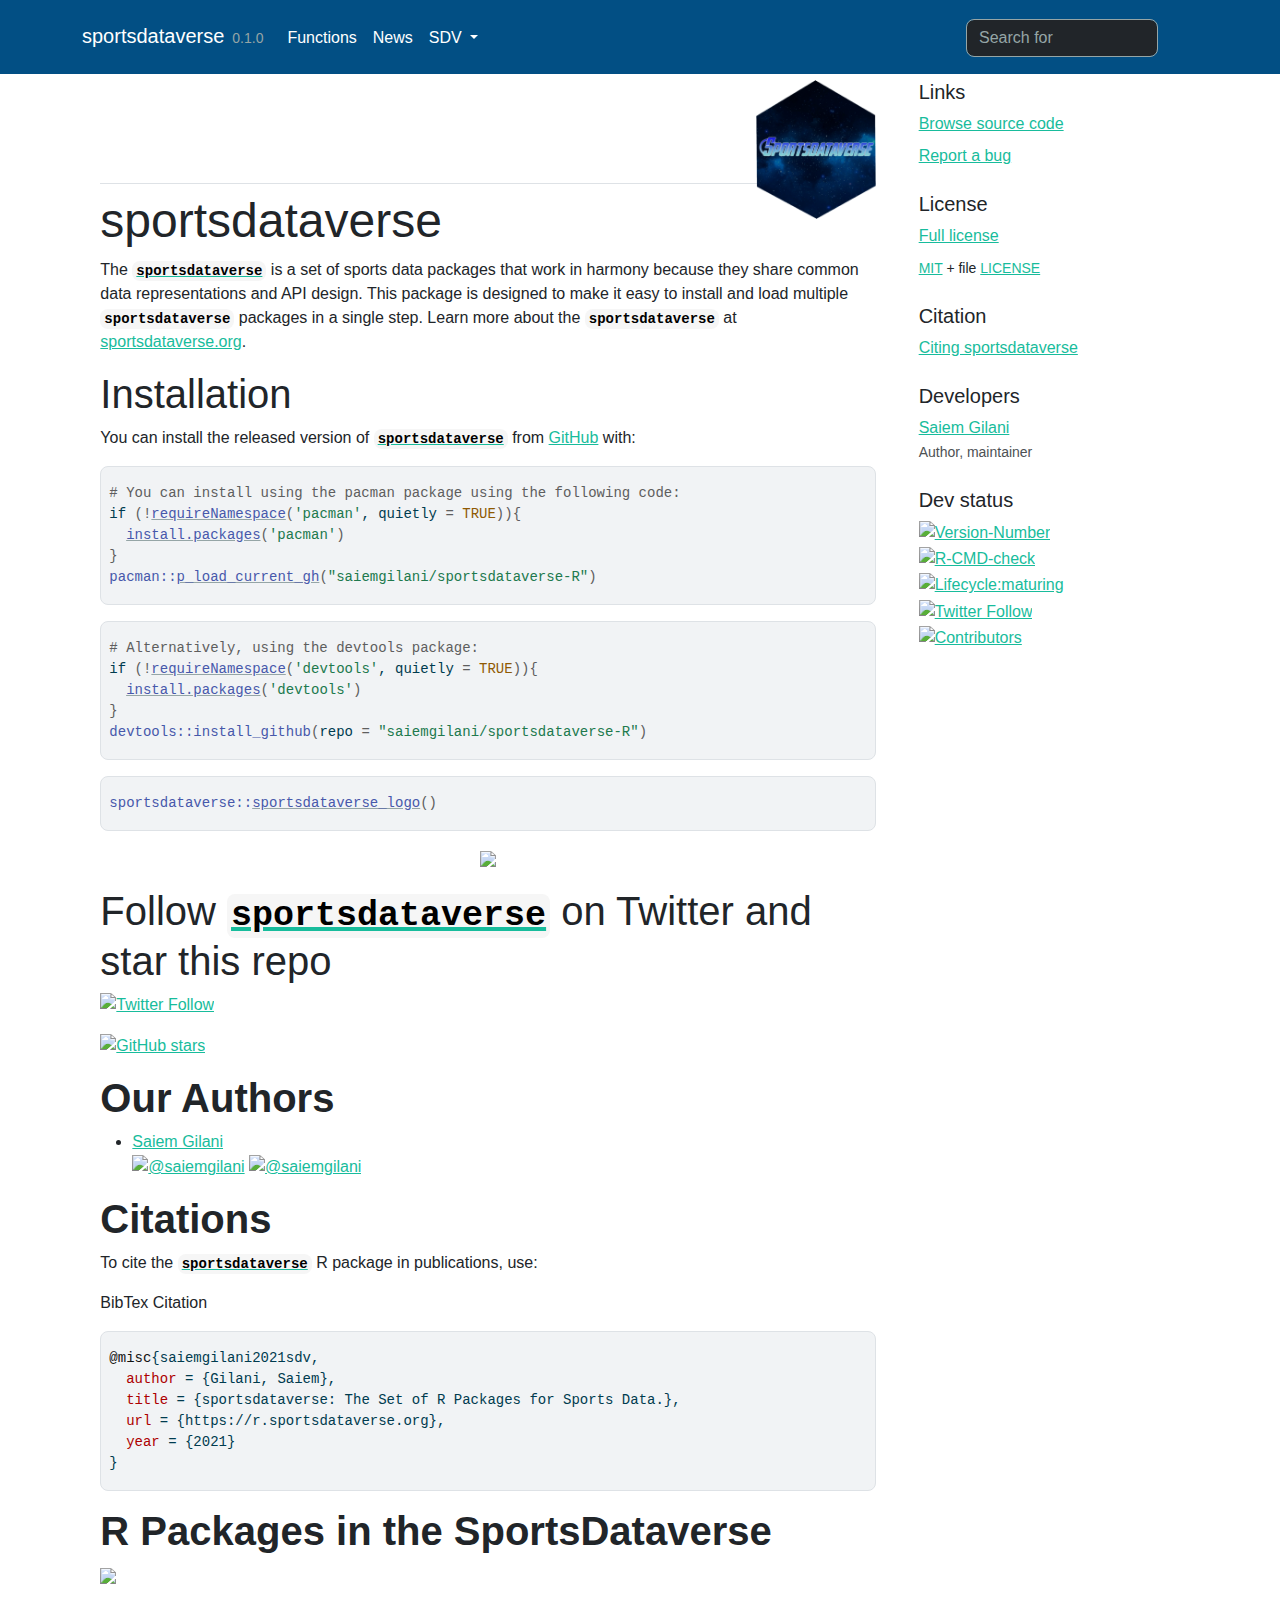
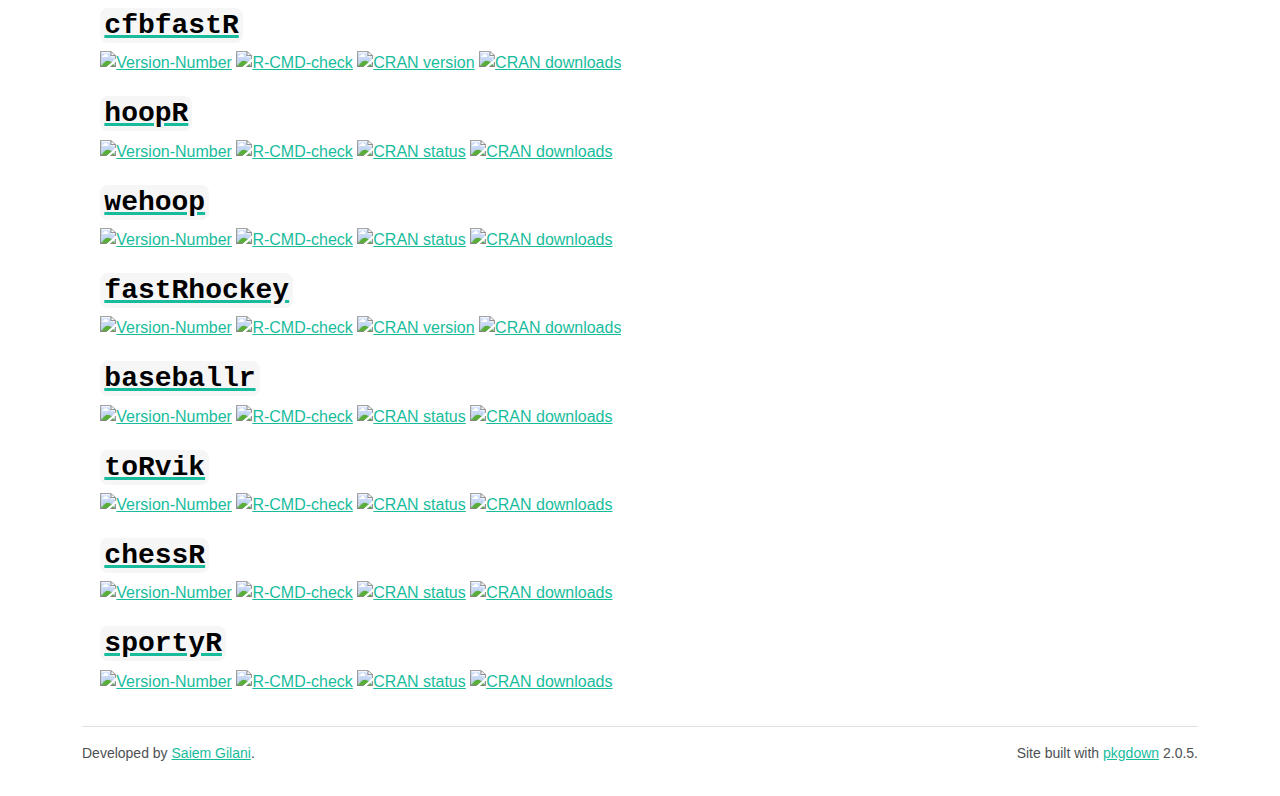
==== commit c738980b: "Built site for sportsdataverse: 0.1.0@cbb5413" ====
--- a/index.html
+++ b/index.html
@@ -180,7 +180,7 @@
 <h2 id="r-packages-in-the-sportsdataverse">
 <strong>R Packages in the SportsDataverse</strong><a class="anchor" aria-label="anchor" href="#r-packages-in-the-sportsdataverse"></a>
 </h2>
-<p><a href="https://R.sportsdataverse.org/" class="external-link"><img src="https://raw.githubusercontent.com/saiemgilani/sportsdataverse-R/main/man/figures/sdv-wall.png" width="90%" min-width="100px"></a></p>
+<p><a href="https://R.sportsdataverse.org/" class="external-link"><img src="https://raw.githubusercontent.com/sportsdataverse/sportsdataverse-R/main/man/figures/sdv-wall.png" width="90%" min-width="100px"></a></p>
 <div class="section level3">
 <h3 id="cfbfastr">
 <a href="https://cfbfastR.sportsdataverse.org/" class="external-link"><strong><code>cfbfastR</code></strong></a><a class="anchor" aria-label="anchor" href="#cfbfastr"></a>
@@ -222,6 +222,12 @@
 <a href="https://jaseziv.github.io/chessR/" class="external-link"><strong><code>chessR</code></strong></a><a class="anchor" aria-label="anchor" href="#chessr"></a>
 </h3>
 <p><a href="https://github.com/jaseziv/chessR" class="external-link"><img src="https://img.shields.io/github/r-package/v/jaseziv/chessR?label=chessR&amp;logo=R&amp;style=for-the-badge" alt="Version-Number"></a> <a href="https://github.com/jaseziv/chessR/actions/workflows/R-CMD-check.yaml" class="external-link"><img src="https://img.shields.io/github/workflow/status/jaseziv/chessR/R-CMD-check?label=R-CMD-Check&amp;logo=R&amp;logoColor=white&amp;style=for-the-badge" alt="R-CMD-check"></a> <a href="https://CRAN.R-project.org/package=chessR" class="external-link"><img src="https://img.shields.io/badge/dynamic/json?style=for-the-badge&amp;color=success&amp;label=CRAN%20version&amp;prefix=v&amp;query=%24.Version&amp;url=https%3A%2F%2Fcrandb.r-pkg.org%2FchessR" alt="CRAN status"></a> <a href="https://CRAN.R-project.org/package=chessR" class="external-link"><img src="https://img.shields.io/badge/dynamic/json?style=for-the-badge&amp;color=success&amp;label=Downloads&amp;query=%24%5B0%5D.downloads&amp;url=https%3A%2F%2Fcranlogs.r-pkg.org%2Fdownloads%2Ftotal%2F2021-10-26%3Alast-day%2FchessR" alt="CRAN downloads"></a></p>
+</div>
+<div class="section level3">
+<h3 id="sportyr">
+<a href="https://sportyr.sportsdataverse.org/" class="external-link"><strong><code>sportyR</code></strong></a><a class="anchor" aria-label="anchor" href="#sportyr"></a>
+</h3>
+<p><a href="https://github.com/rossdrucker/sportyR" class="external-link"><img src="https://img.shields.io/github/r-package/v/rossdrucker/sportyR?label=sportyR&amp;logo=R&amp;style=for-the-badge" alt="Version-Number"></a> <a href="https://github.com/rossdrucker/sportyR/actions/workflows/R-CMD-check.yaml" class="external-link"><img src="https://img.shields.io/github/workflow/status/rossdrucker/sportyR/R-CMD-check?label=R-CMD-Check&amp;logo=R&amp;logoColor=white&amp;style=for-the-badge" alt="R-CMD-check"></a> <a href="https://CRAN.R-project.org/package=sportyR" class="external-link"><img src="https://img.shields.io/badge/dynamic/json?style=for-the-badge&amp;color=success&amp;label=CRAN%20version&amp;prefix=v&amp;query=%24.Version&amp;url=https%3A%2F%2Fcrandb.r-pkg.org%2FsportyR" alt="CRAN status"></a> <a href="https://CRAN.R-project.org/package=sportyR" class="external-link"><img src="https://img.shields.io/badge/dynamic/json?style=for-the-badge&amp;color=success&amp;label=Downloads&amp;query=%24%5B0%5D.downloads&amp;url=https%3A%2F%2Fcranlogs.r-pkg.org%2Fdownloads%2Ftotal%2F2021-10-26%3Alast-day%2FsportyR" alt="CRAN downloads"></a></p>
 </div>
 </div>
 </div>
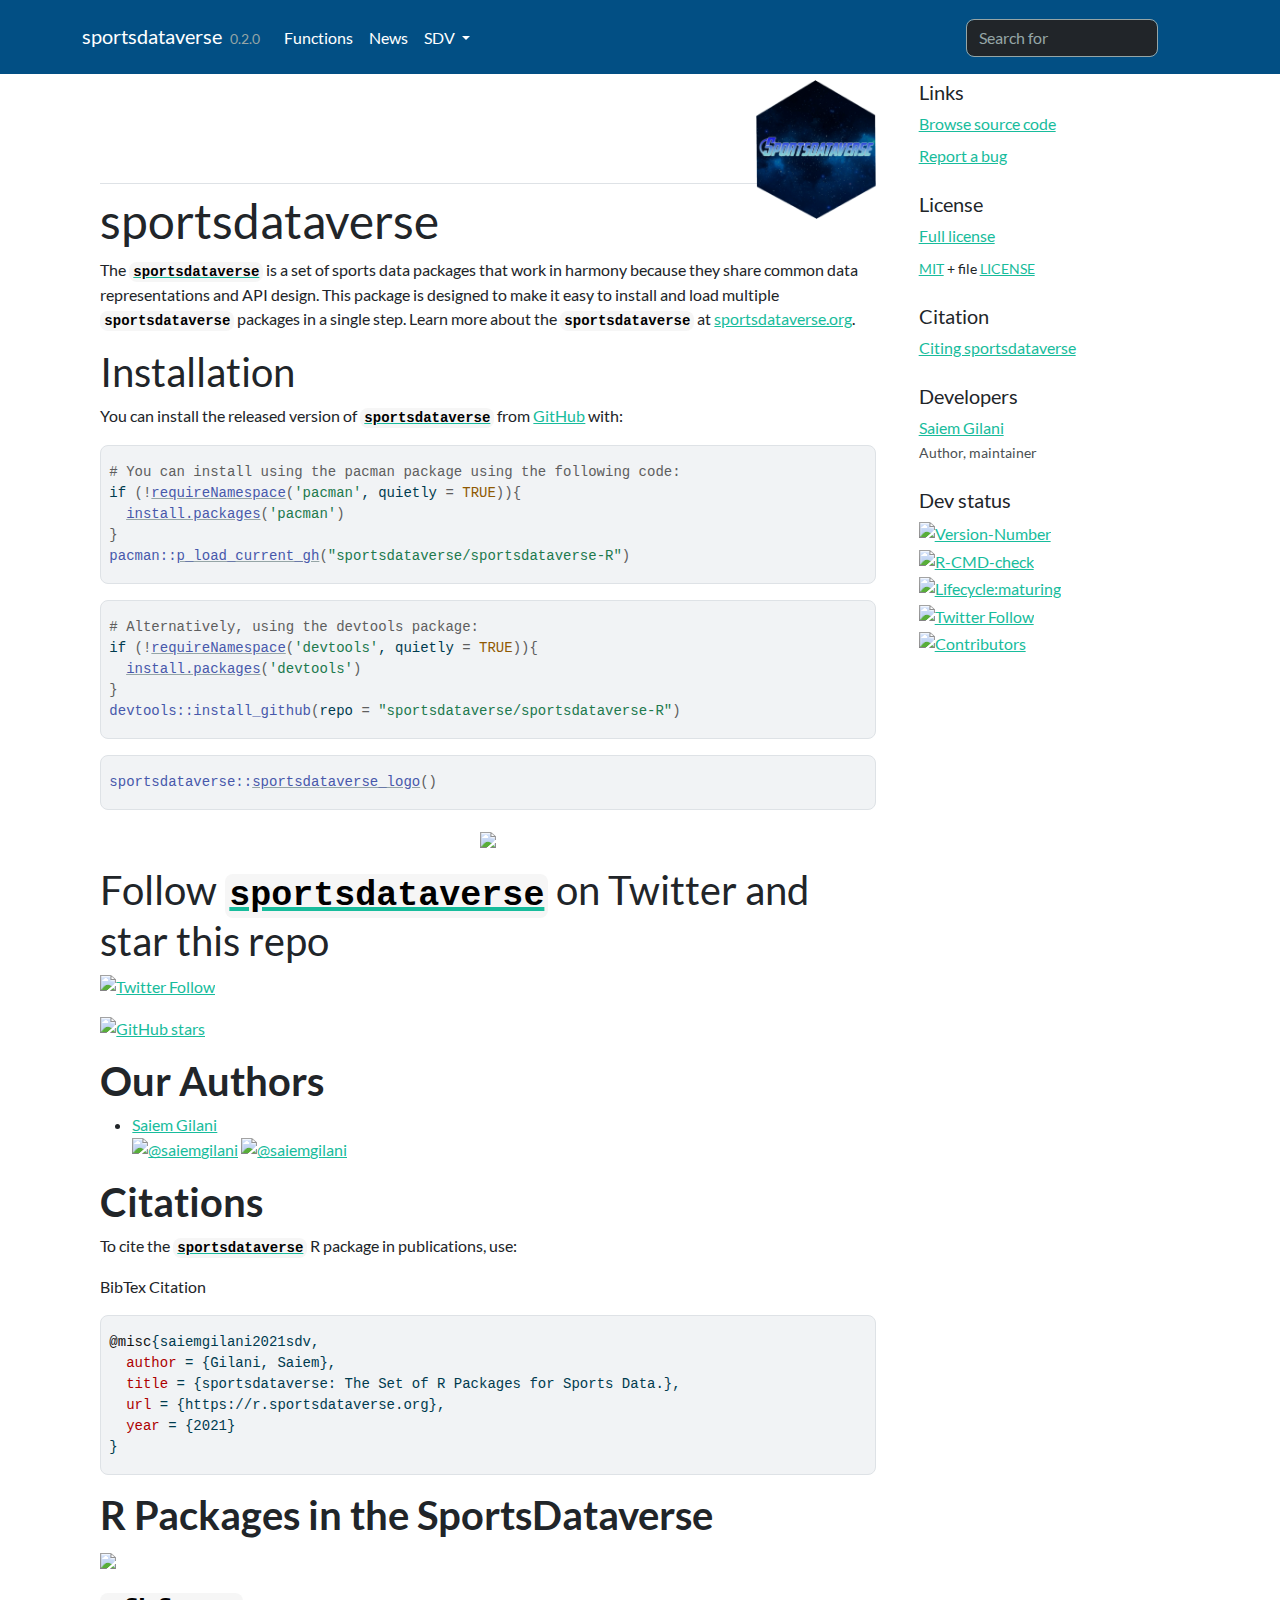
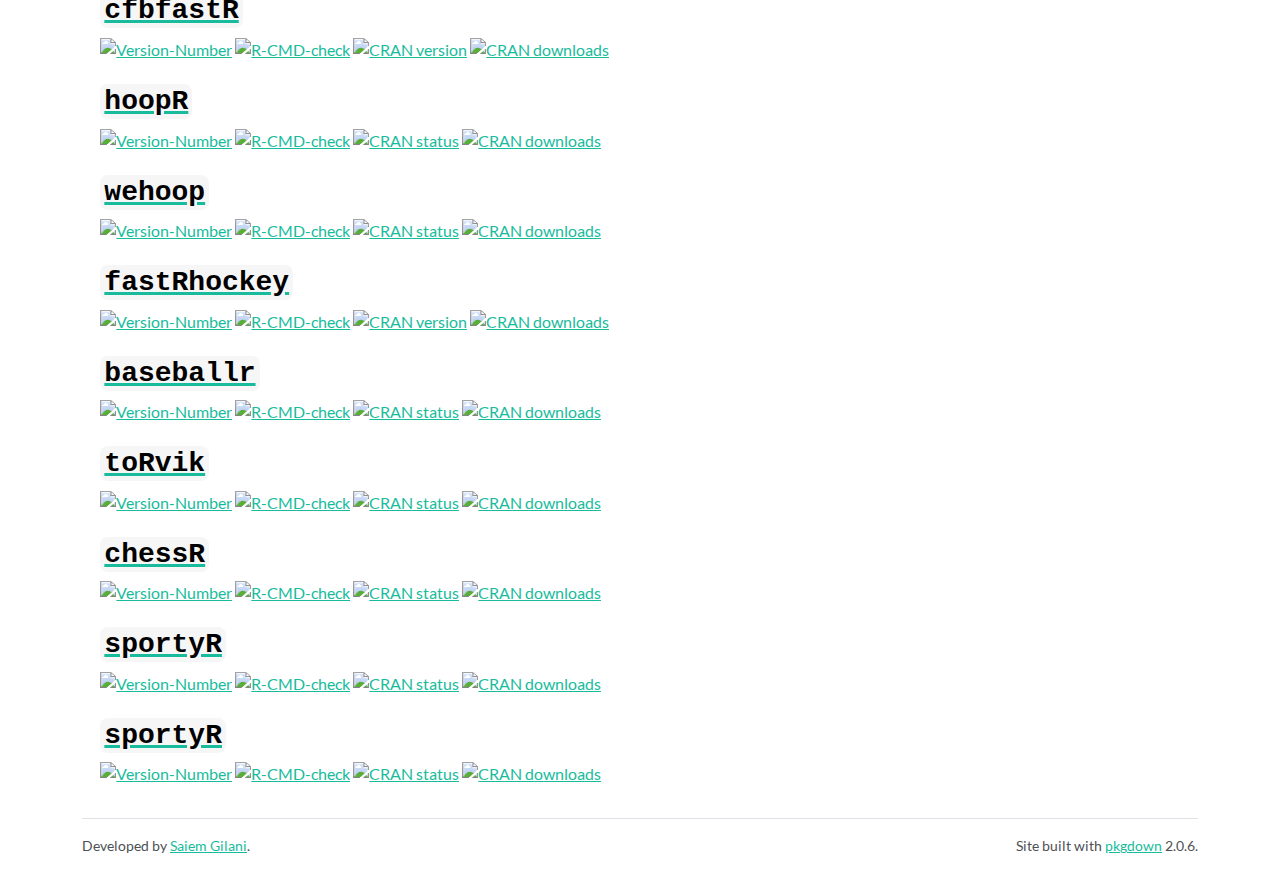
==== commit 7d109bac: "Built site for sportsdataverse: 0.2.0@700a70e" ====
--- a/index.html
+++ b/index.html
@@ -15,8 +15,8 @@
 <link rel="apple-touch-icon" type="image/png" sizes="76x76" href="apple-touch-icon-76x76.png">
 <link rel="apple-touch-icon" type="image/png" sizes="60x60" href="apple-touch-icon-60x60.png">
 <script src="deps/jquery-3.6.0/jquery-3.6.0.min.js"></script><meta name="viewport" content="width=device-width, initial-scale=1, shrink-to-fit=no">
-<link href="deps/bootstrap-5.1.0/bootstrap.min.css" rel="stylesheet">
-<script src="deps/bootstrap-5.1.0/bootstrap.bundle.min.js"></script><!-- Font Awesome icons --><link rel="stylesheet" href="https://cdnjs.cloudflare.com/ajax/libs/font-awesome/5.12.1/css/all.min.css" integrity="sha256-mmgLkCYLUQbXn0B1SRqzHar6dCnv9oZFPEC1g1cwlkk=" crossorigin="anonymous">
+<link href="deps/bootstrap-5.1.3/bootstrap.min.css" rel="stylesheet">
+<script src="deps/bootstrap-5.1.3/bootstrap.bundle.min.js"></script><!-- Font Awesome icons --><link rel="stylesheet" href="https://cdnjs.cloudflare.com/ajax/libs/font-awesome/5.12.1/css/all.min.css" integrity="sha256-mmgLkCYLUQbXn0B1SRqzHar6dCnv9oZFPEC1g1cwlkk=" crossorigin="anonymous">
 <link rel="stylesheet" href="https://cdnjs.cloudflare.com/ajax/libs/font-awesome/5.12.1/css/v4-shims.min.css" integrity="sha256-wZjR52fzng1pJHwx4aV2AO3yyTOXrcDW7jBpJtTwVxw=" crossorigin="anonymous">
 <!-- bootstrap-toc --><script src="https://cdn.rawgit.com/afeld/bootstrap-toc/v1.0.1/dist/bootstrap-toc.min.js"></script><!-- headroom.js --><script src="https://cdnjs.cloudflare.com/ajax/libs/headroom/0.11.0/headroom.min.js" integrity="sha256-AsUX4SJE1+yuDu5+mAVzJbuYNPHj/WroHuZ8Ir/CkE0=" crossorigin="anonymous"></script><script src="https://cdnjs.cloudflare.com/ajax/libs/headroom/0.11.0/jQuery.headroom.min.js" integrity="sha256-ZX/yNShbjqsohH1k95liqY9Gd8uOiE1S4vZc+9KQ1K4=" crossorigin="anonymous"></script><!-- clipboard.js --><script src="https://cdnjs.cloudflare.com/ajax/libs/clipboard.js/2.0.6/clipboard.min.js" integrity="sha256-inc5kl9MA1hkeYUt+EC3BhlIgyp/2jDIyBLS6k3UxPI=" crossorigin="anonymous"></script><!-- search --><script src="https://cdnjs.cloudflare.com/ajax/libs/fuse.js/6.4.6/fuse.js" integrity="sha512-zv6Ywkjyktsohkbp9bb45V6tEMoWhzFzXis+LrMehmJZZSys19Yxf1dopHx7WzIKxr5tK2dVcYmaCk2uqdjF4A==" crossorigin="anonymous"></script><script src="https://cdnjs.cloudflare.com/ajax/libs/autocomplete.js/0.38.0/autocomplete.jquery.min.js" integrity="sha512-GU9ayf+66Xx2TmpxqJpliWbT5PiGYxpaG8rfnBEk1LL8l1KGkRShhngwdXK1UgqhAzWpZHSiYPc09/NwDQIGyg==" crossorigin="anonymous"></script><script src="https://cdnjs.cloudflare.com/ajax/libs/mark.js/8.11.1/mark.min.js" integrity="sha512-5CYOlHXGh6QpOFA/TeTylKLWfB3ftPsde7AnmhuitiTX4K5SqCLBeKro6sPS8ilsz1Q4NRx3v8Ko2IBiszzdww==" crossorigin="anonymous"></script><!-- pkgdown --><script src="pkgdown.js"></script><link href="extra.css" rel="stylesheet">
 <meta property="og:title" content="sportsdataverse • Data and Tools for Sports Data Analytics">
@@ -39,7 +39,7 @@
     
     <a class="navbar-brand me-2" href="index.html">sportsdataverse</a>
 
-    <small class="nav-text text-muted me-auto" data-bs-toggle="tooltip" data-bs-placement="bottom" title="">0.1.0</small>
+    <small class="nav-text text-muted me-auto" data-bs-toggle="tooltip" data-bs-placement="bottom" title="">0.2.0</small>
 
     
     <button class="navbar-toggler" type="button" data-bs-toggle="collapse" data-bs-target="#navbar" aria-controls="navbar" aria-expanded="false" aria-label="Toggle navigation">
@@ -76,19 +76,29 @@
     <a class="external-link dropdown-item" href="https://cfbfastR.sportsdataverse.org/">cfbfastR</a>
     <a class="external-link dropdown-item" href="https://hoopR.sportsdataverse.org/">hoopR</a>
     <a class="external-link dropdown-item" href="https://wehoop.sportsdataverse.org/">wehoop</a>
-    <a class="external-link dropdown-item" href="https://torvik.dev/">toRvik</a>
     <a class="external-link dropdown-item" href="https://fastRhockey.sportsdataverse.org/">fastRhockey</a>
+    <a class="external-link dropdown-item" href="https://hockeyr.netlify.app/">hockeyR</a>
+    <a class="external-link dropdown-item" href="https://abhiamishra.github.io/ggshakeR/">ggshakeR</a>
     <a class="external-link dropdown-item" href="https://BillPetti.github.io/baseballr/">baseballr</a>
     <a class="external-link dropdown-item" href="https://jaseziv.github.io/worldfootballR/">worldfootballR</a>
+    <a class="external-link dropdown-item" href="https://usfootballR.sportsdataverse.org/">usfootballR</a>
+    <a class="external-link dropdown-item" href="https://github.com/Dato-Futbol/soccerAnimate/">soccerAnimate</a>
     <a class="external-link dropdown-item" href="https://jaseziv.github.io/chessR/">chessR</a>
-    <a class="external-link dropdown-item" href="https://kazink36.github.io/cfbplotR/">cfbplotR</a>
-    <a class="external-link dropdown-item" href="https://kazink36.github.io/cfb4th/">cfb4th</a>
+    <a class="external-link dropdown-item" href="https://oddsapiR.sportsdataverse.org/">oddsapiR</a>
+    <a class="external-link dropdown-item" href="https://sportyR.sportsdataverse.org/">sportyR</a>
+    <a class="external-link dropdown-item" href="https://torvik.dev/">toRvik</a>
+    <a class="external-link dropdown-item" href="https://cfbplotR.sportsdataverse.org/">cfbplotR</a>
+    <a class="external-link dropdown-item" href="https://github.com/camdenk/mlbplotR">mlbplotR</a>
+    <a class="external-link dropdown-item" href="https://cfb4th.sportsdataverse.org/">cfb4th</a>
+    <a class="external-link dropdown-item" href="https://jacklich10.github.io/gamezoneR/">gamezoneR</a>
     <a class="external-link dropdown-item" href="https://recruitr.sportsdataverse.org/">recruitR</a>
-    <a class="external-link dropdown-item" href="https://jacklich10.github.io/gamezoneR/">gamezoneR</a>
     <a class="external-link dropdown-item" href="https://puntalytics.github.io/puntr/">puntr</a>
     <div class="dropdown-divider"></div>
     <h6 class="dropdown-header" data-toc-skip>Python Packages</h6>
     <a class="external-link dropdown-item" href="https://py.sportsdataverse.org/">sportsdataverse-py</a>
+    <a class="external-link dropdown-item" href="https://sportypy.sportsdataverse.org/">sportypy</a>
+    <a class="external-link dropdown-item" href="https://github.com/sportsdataverse/recruitR-py/">recruitR-py</a>
+    <a class="external-link dropdown-item" href="https://github.com/nathanblumenfeld/collegebaseball/">collegebaseball</a>
     <div class="dropdown-divider"></div>
     <h6 class="dropdown-header" data-toc-skip>Node.js Packages</h6>
     <a class="external-link dropdown-item" href="https://js.sportsdataverse.org/">sportsdataverse.js</a>
@@ -108,7 +118,7 @@
   </a>
 </li>
 <li class="nav-item">
-  <a class="external-link nav-link" href="https://github.com/saiemgilani/sportsdataverse-R/">
+  <a class="external-link nav-link" href="https://github.com/sportsdataverse/sportsdataverse-R/">
     <span class="fab fa fab fa-github fa-lg"></span>
      
   </a>
@@ -138,22 +148,22 @@
 <span><span class="kw">if</span> <span class="op">(</span><span class="op">!</span><span class="fu"><a href="https://rdrr.io/r/base/ns-load.html" class="external-link">requireNamespace</a></span><span class="op">(</span><span class="st">'pacman'</span>, quietly <span class="op">=</span> <span class="cn">TRUE</span><span class="op">)</span><span class="op">)</span><span class="op">{</span></span>
 <span>  <span class="fu"><a href="https://rdrr.io/r/utils/install.packages.html" class="external-link">install.packages</a></span><span class="op">(</span><span class="st">'pacman'</span><span class="op">)</span></span>
 <span><span class="op">}</span></span>
-<span><span class="fu">pacman</span><span class="fu">::</span><span class="fu"><a href="https://rdrr.io/pkg/pacman/man/p_load_current_gh.html" class="external-link">p_load_current_gh</a></span><span class="op">(</span><span class="st">"saiemgilani/sportsdataverse-R"</span><span class="op">)</span></span></code></pre></div>
+<span><span class="fu">pacman</span><span class="fu">::</span><span class="fu"><a href="https://rdrr.io/pkg/pacman/man/p_load_current_gh.html" class="external-link">p_load_current_gh</a></span><span class="op">(</span><span class="st">"sportsdataverse/sportsdataverse-R"</span><span class="op">)</span></span></code></pre></div>
 <div class="sourceCode" id="cb2"><pre class="downlit sourceCode r">
 <code class="sourceCode R"><span><span class="co"># Alternatively, using the devtools package:</span></span>
 <span><span class="kw">if</span> <span class="op">(</span><span class="op">!</span><span class="fu"><a href="https://rdrr.io/r/base/ns-load.html" class="external-link">requireNamespace</a></span><span class="op">(</span><span class="st">'devtools'</span>, quietly <span class="op">=</span> <span class="cn">TRUE</span><span class="op">)</span><span class="op">)</span><span class="op">{</span></span>
 <span>  <span class="fu"><a href="https://rdrr.io/r/utils/install.packages.html" class="external-link">install.packages</a></span><span class="op">(</span><span class="st">'devtools'</span><span class="op">)</span></span>
 <span><span class="op">}</span></span>
-<span><span class="fu">devtools</span><span class="fu">::</span><span class="fu">install_github</span><span class="op">(</span>repo <span class="op">=</span> <span class="st">"saiemgilani/sportsdataverse-R"</span><span class="op">)</span></span></code></pre></div>
+<span><span class="fu">devtools</span><span class="fu">::</span><span class="fu">install_github</span><span class="op">(</span>repo <span class="op">=</span> <span class="st">"sportsdataverse/sportsdataverse-R"</span><span class="op">)</span></span></code></pre></div>
 <div class="sourceCode" id="cb3"><pre class="downlit sourceCode r">
 <code class="sourceCode R"><span><span class="fu">sportsdataverse</span><span class="fu">::</span><span class="fu"><a href="reference/sportsdataverse_logo.html">sportsdataverse_logo</a></span><span class="op">(</span><span class="op">)</span></span></code></pre></div>
-<center><p><img src="https://raw.githubusercontent.com/saiemgilani/sportsdataverse-R/main/data-raw/sportsdataverse-unicode-logo.png" align="center" width="50%"></p></center>
+<center><p><img src="https://raw.githubusercontent.com/sportsdataverse/sportsdataverse-R/main/data-raw/sportsdataverse-unicode-logo.png" align="center" width="50%"></p></center>
 </div>
 <div class="section level2">
 <h2 id="follow-sportsdataverse-on-twitter-and-star-this-repo">Follow <a href="https://twitter.com/sportsdataverse" class="external-link"><strong><code>sportsdataverse</code></strong></a> on Twitter and star this repo<a class="anchor" aria-label="anchor" href="#follow-sportsdataverse-on-twitter-and-star-this-repo"></a>
 </h2>
 <p><a href="https://twitter.com/sportsdataverse" class="external-link"><img src="https://img.shields.io/twitter/follow/sportsdataverse?color=blue&amp;label=%40sportsdataverse&amp;logo=twitter&amp;style=for-the-badge" alt="Twitter Follow"></a></p>
-<p><a href="https://github.com/saiemgilani/sportsdataverse-R/stargazers/" class="external-link"><img src="https://img.shields.io/github/stars/saiemgilani/sportsdataverse-R.svg?color=eee&amp;logo=github&amp;style=for-the-badge&amp;label=Star%20sportsdataverse&amp;maxAge=2592000" alt="GitHub stars"></a></p>
+<p><a href="https://github.com/sportsdataverse/sportsdataverse-R/stargazers/" class="external-link"><img src="https://img.shields.io/github/stars/sportsdataverse/sportsdataverse-R.svg?color=eee&amp;logo=github&amp;style=for-the-badge&amp;label=Star%20sportsdataverse&amp;maxAge=2592000" alt="GitHub stars"></a></p>
 </div>
 <div class="section level2">
 <h2 id="our-authors">
@@ -185,25 +195,25 @@
 <h3 id="cfbfastr">
 <a href="https://cfbfastR.sportsdataverse.org/" class="external-link"><strong><code>cfbfastR</code></strong></a><a class="anchor" aria-label="anchor" href="#cfbfastr"></a>
 </h3>
-<p><a href="https://github.com/saiemgilani/cfbfastR" class="external-link"><img src="https://img.shields.io/github/r-package/v/saiemgilani/cfbfastR?label=cfbfastR&amp;logo=R&amp;style=for-the-badge" alt="Version-Number"></a> <a href="https://github.com/saiemgilani/cfbfastR/actions/workflows/R-CMD-check.yaml" class="external-link"><img src="https://img.shields.io/github/workflow/status/saiemgilani/cfbfastR/R-CMD-check?label=R-CMD-Check&amp;logo=R&amp;logoColor=white&amp;style=for-the-badge" alt="R-CMD-check"></a> <a href="https://CRAN.R-project.org/package=cfbfastR" class="external-link"><img src="https://img.shields.io/badge/dynamic/json?style=for-the-badge&amp;color=success&amp;label=CRAN%20version&amp;prefix=v&amp;query=%24.Version&amp;url=https%3A%2F%2Fcrandb.r-pkg.org%2FcfbfastR" alt="CRAN version"></a> <a href="https://CRAN.R-project.org/package=cfbfastR" class="external-link"><img src="https://img.shields.io/badge/dynamic/json?style=for-the-badge&amp;color=success&amp;label=Downloads&amp;query=%24%5B0%5D.downloads&amp;url=https%3A%2F%2Fcranlogs.r-pkg.org%2Fdownloads%2Ftotal%2F2021-10-26%3Alast-day%2FcfbfastR" alt="CRAN downloads"></a></p>
+<p><a href="https://github.com/sportsdataverse/cfbfastR" class="external-link"><img src="https://img.shields.io/github/r-package/v/sportsdataverse/cfbfastR?label=cfbfastR&amp;logo=R&amp;style=for-the-badge" alt="Version-Number"></a> <a href="https://github.com/sportsdataverse/cfbfastR/actions/workflows/R-CMD-check.yaml" class="external-link"><img src="https://img.shields.io/github/workflow/status/sportsdataverse/cfbfastR/R-CMD-check?label=R-CMD-Check&amp;logo=R&amp;logoColor=white&amp;style=for-the-badge" alt="R-CMD-check"></a> <a href="https://CRAN.R-project.org/package=cfbfastR" class="external-link"><img src="https://img.shields.io/badge/dynamic/json?style=for-the-badge&amp;color=success&amp;label=CRAN%20version&amp;prefix=v&amp;query=%24.Version&amp;url=https%3A%2F%2Fcrandb.r-pkg.org%2FcfbfastR" alt="CRAN version"></a> <a href="https://CRAN.R-project.org/package=cfbfastR" class="external-link"><img src="https://img.shields.io/badge/dynamic/json?style=for-the-badge&amp;color=success&amp;label=Downloads&amp;query=%24%5B0%5D.downloads&amp;url=https%3A%2F%2Fcranlogs.r-pkg.org%2Fdownloads%2Ftotal%2F2021-10-26%3Alast-day%2FcfbfastR" alt="CRAN downloads"></a></p>
 </div>
 <div class="section level3">
 <h3 id="hoopr">
 <a href="https://hoopr.sportsdataverse.org/" class="external-link"><strong><code>hoopR</code></strong></a><a class="anchor" aria-label="anchor" href="#hoopr"></a>
 </h3>
-<p><a href="https://github.com/saiemgilani/hoopR" class="external-link"><img src="https://img.shields.io/github/r-package/v/saiemgilani/hoopR?label=hoopR&amp;logo=R&amp;style=for-the-badge" alt="Version-Number"></a> <a href="https://github.com/saiemgilani/hoopR/actions/workflows/R-CMD-check.yaml" class="external-link"><img src="https://img.shields.io/github/workflow/status/saiemgilani/hoopR/R-CMD-check?label=R-CMD-Check&amp;logo=R&amp;logoColor=white&amp;style=for-the-badge" alt="R-CMD-check"></a> <a href="https://CRAN.R-project.org/package=hoopR" class="external-link"><img src="https://img.shields.io/badge/dynamic/json?style=for-the-badge&amp;color=success&amp;label=CRAN%20version&amp;prefix=v&amp;query=%24.Version&amp;url=https%3A%2F%2Fcrandb.r-pkg.org%2FhoopR" alt="CRAN status"></a> <a href="https://CRAN.R-project.org/package=hoopR" class="external-link"><img src="https://img.shields.io/badge/dynamic/json?style=for-the-badge&amp;color=success&amp;label=Downloads&amp;query=%24%5B0%5D.downloads&amp;url=https%3A%2F%2Fcranlogs.r-pkg.org%2Fdownloads%2Ftotal%2F2021-10-26%3Alast-day%2FhoopR" alt="CRAN downloads"></a></p>
+<p><a href="https://github.com/sportsdataverse/hoopR" class="external-link"><img src="https://img.shields.io/github/r-package/v/sportsdataverse/hoopR?label=hoopR&amp;logo=R&amp;style=for-the-badge" alt="Version-Number"></a> <a href="https://github.com/sportsdataverse/hoopR/actions/workflows/R-CMD-check.yaml" class="external-link"><img src="https://img.shields.io/github/workflow/status/sportsdataverse/hoopR/R-CMD-check?label=R-CMD-Check&amp;logo=R&amp;logoColor=white&amp;style=for-the-badge" alt="R-CMD-check"></a> <a href="https://CRAN.R-project.org/package=hoopR" class="external-link"><img src="https://img.shields.io/badge/dynamic/json?style=for-the-badge&amp;color=success&amp;label=CRAN%20version&amp;prefix=v&amp;query=%24.Version&amp;url=https%3A%2F%2Fcrandb.r-pkg.org%2FhoopR" alt="CRAN status"></a> <a href="https://CRAN.R-project.org/package=hoopR" class="external-link"><img src="https://img.shields.io/badge/dynamic/json?style=for-the-badge&amp;color=success&amp;label=Downloads&amp;query=%24%5B0%5D.downloads&amp;url=https%3A%2F%2Fcranlogs.r-pkg.org%2Fdownloads%2Ftotal%2F2021-10-26%3Alast-day%2FhoopR" alt="CRAN downloads"></a></p>
 </div>
 <div class="section level3">
 <h3 id="wehoop">
 <a href="https://wehoop.sportsdataverse.org/" class="external-link"><strong><code>wehoop</code></strong></a><a class="anchor" aria-label="anchor" href="#wehoop"></a>
 </h3>
-<p><a href="https://github.com/saiemgilani/wehoop" class="external-link"><img src="https://img.shields.io/github/r-package/v/saiemgilani/wehoop?label=wehoop&amp;logo=R&amp;style=for-the-badge" alt="Version-Number"></a> <a href="https://github.com/saiemgilani/wehoop/actions/workflows/R-CMD-check.yaml" class="external-link"><img src="https://img.shields.io/github/workflow/status/saiemgilani/wehoop/R-CMD-check?label=R-CMD-Check&amp;logo=R&amp;logoColor=white&amp;style=for-the-badge" alt="R-CMD-check"></a> <a href="https://CRAN.R-project.org/package=wehoop" class="external-link"><img src="https://img.shields.io/badge/dynamic/json?style=for-the-badge&amp;color=success&amp;label=CRAN%20version&amp;prefix=v&amp;query=%24.Version&amp;url=https%3A%2F%2Fcrandb.r-pkg.org%2Fwehoop" alt="CRAN status"></a> <a href="https://CRAN.R-project.org/package=wehoop" class="external-link"><img src="https://img.shields.io/badge/dynamic/json?style=for-the-badge&amp;color=success&amp;label=Downloads&amp;query=%24%5B0%5D.downloads&amp;url=https%3A%2F%2Fcranlogs.r-pkg.org%2Fdownloads%2Ftotal%2F2021-10-26%3Alast-day%2Fwehoop" alt="CRAN downloads"></a></p>
+<p><a href="https://github.com/sportsdataverse/wehoop" class="external-link"><img src="https://img.shields.io/github/r-package/v/sportsdataverse/wehoop?label=wehoop&amp;logo=R&amp;style=for-the-badge" alt="Version-Number"></a> <a href="https://github.com/sportsdataverse/wehoop/actions/workflows/R-CMD-check.yaml" class="external-link"><img src="https://img.shields.io/github/workflow/status/sportsdataverse/wehoop/R-CMD-check?label=R-CMD-Check&amp;logo=R&amp;logoColor=white&amp;style=for-the-badge" alt="R-CMD-check"></a> <a href="https://CRAN.R-project.org/package=wehoop" class="external-link"><img src="https://img.shields.io/badge/dynamic/json?style=for-the-badge&amp;color=success&amp;label=CRAN%20version&amp;prefix=v&amp;query=%24.Version&amp;url=https%3A%2F%2Fcrandb.r-pkg.org%2Fwehoop" alt="CRAN status"></a> <a href="https://CRAN.R-project.org/package=wehoop" class="external-link"><img src="https://img.shields.io/badge/dynamic/json?style=for-the-badge&amp;color=success&amp;label=Downloads&amp;query=%24%5B0%5D.downloads&amp;url=https%3A%2F%2Fcranlogs.r-pkg.org%2Fdownloads%2Ftotal%2F2021-10-26%3Alast-day%2Fwehoop" alt="CRAN downloads"></a></p>
 </div>
 <div class="section level3">
 <h3 id="fastrhockey">
 <a href="https://fastRhockey.sportsdataverse.org/" class="external-link"><strong><code>fastRhockey</code></strong></a><a class="anchor" aria-label="anchor" href="#fastrhockey"></a>
 </h3>
-<p><a href="https://github.com/benhowell71/fastRhockey" class="external-link"><img src="https://img.shields.io/github/r-package/v/benhowell71/fastRhockey?label=fastRhockey&amp;logo=R&amp;style=for-the-badge" alt="Version-Number"></a> <a href="https://github.com/benhowell71/fastRhockey/actions/workflows/R-CMD-check.yaml" class="external-link"><img src="https://img.shields.io/github/workflow/status/benhowell71/fastRhockey/R-CMD-check?label=R-CMD-Check&amp;logo=R&amp;logoColor=white&amp;style=for-the-badge" alt="R-CMD-check"></a> <a href="https://CRAN.R-project.org/package=fastRhockey" class="external-link"><img src="https://img.shields.io/badge/dynamic/json?style=for-the-badge&amp;color=success&amp;label=CRAN%20version&amp;prefix=v&amp;query=%24.Version&amp;url=https%3A%2F%2Fcrandb.r-pkg.org%2FfastRhockey" alt="CRAN version"></a> <a href="https://CRAN.R-project.org/package=fastRhockey" class="external-link"><img src="https://img.shields.io/badge/dynamic/json?style=for-the-badge&amp;color=success&amp;label=Downloads&amp;query=%24%5B0%5D.downloads&amp;url=https%3A%2F%2Fcranlogs.r-pkg.org%2Fdownloads%2Ftotal%2F2021-10-26%3Alast-day%2FfastRhockey" alt="CRAN downloads"></a></p>
+<p><a href="https://github.com/sportsdataverse/fastRhockey" class="external-link"><img src="https://img.shields.io/github/r-package/v/sportsdataverse/fastRhockey?label=fastRhockey&amp;logo=R&amp;style=for-the-badge" alt="Version-Number"></a> <a href="https://github.com/sportsdataverse/fastRhockey/actions/workflows/R-CMD-check.yaml" class="external-link"><img src="https://img.shields.io/github/workflow/status/sportsdataverse/fastRhockey/R-CMD-check?label=R-CMD-Check&amp;logo=R&amp;logoColor=white&amp;style=for-the-badge" alt="R-CMD-check"></a> <a href="https://CRAN.R-project.org/package=fastRhockey" class="external-link"><img src="https://img.shields.io/badge/dynamic/json?style=for-the-badge&amp;color=success&amp;label=CRAN%20version&amp;prefix=v&amp;query=%24.Version&amp;url=https%3A%2F%2Fcrandb.r-pkg.org%2FfastRhockey" alt="CRAN version"></a> <a href="https://CRAN.R-project.org/package=fastRhockey" class="external-link"><img src="https://img.shields.io/badge/dynamic/json?style=for-the-badge&amp;color=success&amp;label=Downloads&amp;query=%24%5B0%5D.downloads&amp;url=https%3A%2F%2Fcranlogs.r-pkg.org%2Fdownloads%2Ftotal%2F2021-10-26%3Alast-day%2FfastRhockey" alt="CRAN downloads"></a></p>
 </div>
 <div class="section level3">
 <h3 id="baseballr">
@@ -227,7 +237,13 @@
 <h3 id="sportyr">
 <a href="https://sportyr.sportsdataverse.org/" class="external-link"><strong><code>sportyR</code></strong></a><a class="anchor" aria-label="anchor" href="#sportyr"></a>
 </h3>
-<p><a href="https://github.com/rossdrucker/sportyR" class="external-link"><img src="https://img.shields.io/github/r-package/v/rossdrucker/sportyR?label=sportyR&amp;logo=R&amp;style=for-the-badge" alt="Version-Number"></a> <a href="https://github.com/rossdrucker/sportyR/actions/workflows/R-CMD-check.yaml" class="external-link"><img src="https://img.shields.io/github/workflow/status/rossdrucker/sportyR/R-CMD-check?label=R-CMD-Check&amp;logo=R&amp;logoColor=white&amp;style=for-the-badge" alt="R-CMD-check"></a> <a href="https://CRAN.R-project.org/package=sportyR" class="external-link"><img src="https://img.shields.io/badge/dynamic/json?style=for-the-badge&amp;color=success&amp;label=CRAN%20version&amp;prefix=v&amp;query=%24.Version&amp;url=https%3A%2F%2Fcrandb.r-pkg.org%2FsportyR" alt="CRAN status"></a> <a href="https://CRAN.R-project.org/package=sportyR" class="external-link"><img src="https://img.shields.io/badge/dynamic/json?style=for-the-badge&amp;color=success&amp;label=Downloads&amp;query=%24%5B0%5D.downloads&amp;url=https%3A%2F%2Fcranlogs.r-pkg.org%2Fdownloads%2Ftotal%2F2021-10-26%3Alast-day%2FsportyR" alt="CRAN downloads"></a></p>
+<p><a href="https://github.com/sportsdataverse/sportyR" class="external-link"><img src="https://img.shields.io/github/r-package/v/sportsdataverse/sportyR?label=sportyR&amp;logo=R&amp;style=for-the-badge" alt="Version-Number"></a> <a href="https://github.com/sportsdataverse/sportyR/actions/workflows/R-CMD-check.yaml" class="external-link"><img src="https://img.shields.io/github/workflow/status/sportsdataverse/sportyR/R-CMD-check?label=R-CMD-Check&amp;logo=R&amp;logoColor=white&amp;style=for-the-badge" alt="R-CMD-check"></a> <a href="https://CRAN.R-project.org/package=sportyR" class="external-link"><img src="https://img.shields.io/badge/dynamic/json?style=for-the-badge&amp;color=success&amp;label=CRAN%20version&amp;prefix=v&amp;query=%24.Version&amp;url=https%3A%2F%2Fcrandb.r-pkg.org%2FsportyR" alt="CRAN status"></a> <a href="https://CRAN.R-project.org/package=sportyR" class="external-link"><img src="https://img.shields.io/badge/dynamic/json?style=for-the-badge&amp;color=success&amp;label=Downloads&amp;query=%24%5B0%5D.downloads&amp;url=https%3A%2F%2Fcranlogs.r-pkg.org%2Fdownloads%2Ftotal%2F2021-10-26%3Alast-day%2FsportyR" alt="CRAN downloads"></a></p>
+</div>
+<div class="section level3">
+<h3 id="sportyr-1">
+<a href="https://sportyr.sportsdataverse.org/" class="external-link"><strong><code>sportyR</code></strong></a><a class="anchor" aria-label="anchor" href="#sportyr-1"></a>
+</h3>
+<p><a href="https://github.com/sportsdataverse/sportyR" class="external-link"><img src="https://img.shields.io/github/r-package/v/sportsdataverse/sportyR?label=sportyR&amp;logo=R&amp;style=for-the-badge" alt="Version-Number"></a> <a href="https://github.com/sportsdataverse/sportyR/actions/workflows/R-CMD-check.yaml" class="external-link"><img src="https://img.shields.io/github/workflow/status/sportsdataverse/sportyR/R-CMD-check?label=R-CMD-Check&amp;logo=R&amp;logoColor=white&amp;style=for-the-badge" alt="R-CMD-check"></a> <a href="https://CRAN.R-project.org/package=sportyR" class="external-link"><img src="https://img.shields.io/badge/dynamic/json?style=for-the-badge&amp;color=success&amp;label=CRAN%20version&amp;prefix=v&amp;query=%24.Version&amp;url=https%3A%2F%2Fcrandb.r-pkg.org%2FsportyR" alt="CRAN status"></a> <a href="https://CRAN.R-project.org/package=sportyR" class="external-link"><img src="https://img.shields.io/badge/dynamic/json?style=for-the-badge&amp;color=success&amp;label=Downloads&amp;query=%24%5B0%5D.downloads&amp;url=https%3A%2F%2Fcranlogs.r-pkg.org%2Fdownloads%2Ftotal%2F2021-10-26%3Alast-day%2FsportyR" alt="CRAN downloads"></a></p>
 </div>
 </div>
 </div>
@@ -267,11 +283,11 @@
 <div class="dev-status">
 <h2 data-toc-skip>Dev status</h2>
 <ul class="list-unstyled">
-<li><a href="https://github.com/saiemgilani/sportsdataverse-R/" class="external-link"><img src="https://img.shields.io/github/r-package/v/saiemgilani/sportsdataverse-R?label=sportsdataverse&amp;logo=R&amp;style=for-the-badge" alt="Version-Number"></a></li>
-<li><a href="https://github.com/saiemgilani/sportsdataverse-R/actions/workflows/R-CMD-check.yaml" class="external-link"><img src="https://img.shields.io/github/workflow/status/saiemgilani/sportsdataverse-R/R-CMD-check?label=R-CMD-Check&amp;logo=R&amp;logoColor=white&amp;style=for-the-badge" alt="R-CMD-check"></a></li>
-<li><a href="https://github.com/saiemgilani/sportsdataverse-R/" class="external-link"><img src="https://img.shields.io/badge/lifecycle-maturing-blue.svg?style=for-the-badge&amp;logo=github" alt="Lifecycle:maturing"></a></li>
+<li><a href="https://github.com/sportsdataverse/sportsdataverse-R/" class="external-link"><img src="https://img.shields.io/github/r-package/v/sportsdataverse/sportsdataverse-R?label=sportsdataverse&amp;logo=R&amp;style=for-the-badge" alt="Version-Number"></a></li>
+<li><a href="https://github.com/sportsdataverse/sportsdataverse-R/actions/workflows/R-CMD-check.yaml" class="external-link"><img src="https://img.shields.io/github/workflow/status/sportsdataverse/sportsdataverse-R/R-CMD-check?label=R-CMD-Check&amp;logo=R&amp;logoColor=white&amp;style=for-the-badge" alt="R-CMD-check"></a></li>
+<li><a href="https://github.com/sportsdataverse/sportsdataverse-R/" class="external-link"><img src="https://img.shields.io/badge/lifecycle-maturing-blue.svg?style=for-the-badge&amp;logo=github" alt="Lifecycle:maturing"></a></li>
 <li><a href="https://twitter.com/sportsdataverse" class="external-link"><img src="https://img.shields.io/twitter/follow/sportsdataverse?color=blue&amp;label=%40sportsdataverse&amp;logo=twitter&amp;style=for-the-badge" alt="Twitter Follow"></a></li>
-<li><a href="https://github.com/saiemgilani/sportsdataverse-R/graphs/contributors" class="external-link"><img src="https://img.shields.io/github/contributors/saiemgilani/sportsdataverse-R?style=for-the-badge" alt="Contributors"></a></li>
+<li><a href="https://github.com/sportsdataverse/sportsdataverse-R/graphs/contributors" class="external-link"><img src="https://img.shields.io/github/contributors/sportsdataverse/sportsdataverse-R?style=for-the-badge" alt="Contributors"></a></li>
 </ul>
 </div>
 
@@ -286,7 +302,7 @@
 
 <div class="pkgdown-footer-right">
   <p></p>
-<p>Site built with <a href="https://pkgdown.r-lib.org/" class="external-link">pkgdown</a> 2.0.5.</p>
+<p>Site built with <a href="https://pkgdown.r-lib.org/" class="external-link">pkgdown</a> 2.0.6.</p>
 </div>
 
     </footer>
